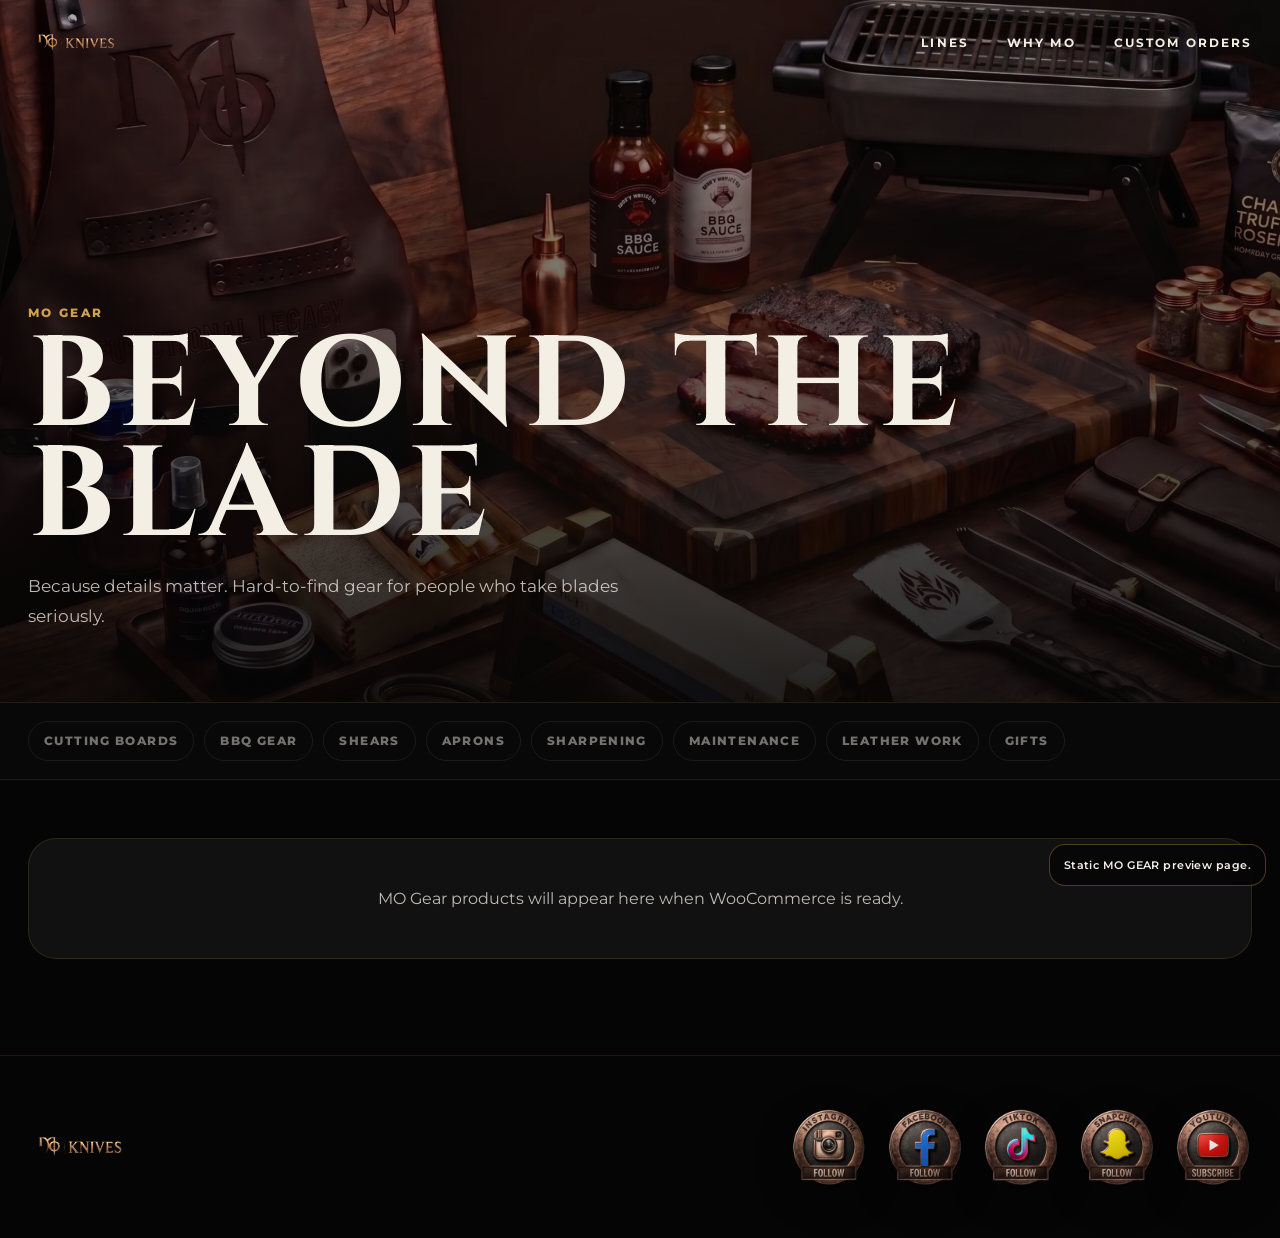
==== mo-gear.html @ 75cb7275 "Update store preview media and pages" ====
<!doctype html>
<html lang="en" class="mo-static-preview">
<head>
	<meta charset="utf-8">
	<meta name="viewport" content="width=device-width, initial-scale=1">
	<title>MO GEAR Static Preview</title>
	<meta name="robots" content="noindex,nofollow">
	<link rel="preconnect" href="https://fonts.googleapis.com">
	<link rel="preconnect" href="https://fonts.gstatic.com" crossorigin>
	<link href="https://fonts.googleapis.com/css2?family=Cinzel:wght@500;600;700&family=Montserrat:wght@400;500;600;700&display=swap" rel="stylesheet">
	<link rel="stylesheet" href="assets/css/mo-store.css">
	<style>body{margin:0}.mo-static-preview-note{position:fixed;right:14px;bottom:14px;z-index:1400;max-width:300px;padding:12px 14px;border:1px solid rgba(207,160,77,.35);border-radius:16px;background:rgba(5,5,5,.82);color:#f4efe5;font:600 11px/1.5 Montserrat,Arial,sans-serif;letter-spacing:.04em;backdrop-filter:blur(14px)}@media (max-width:767px){.mo-static-preview-note{left:14px;max-width:none}}</style>
</head>
<body class="mo-store-site mo-store-gear">
	<header class="mo-navbar" data-mo-navbar><div class="mo-navbar__inner"><a class="mo-navbar__logo" href="preview.html#top" aria-label="MO Store homepage"><img src="assets/img/logo-mo.svg" alt="MO Store" width="96" height="40"></a><nav class="mo-navbar__nav" aria-label="MO Store primary navigation"><a class="mo-navbar__link" href="preview.html#explore-lines">Lines</a><a class="mo-navbar__link" href="why-mo.html">Why MO</a><a class="mo-navbar__link" href="https://moknives.art/" target="_blank" rel="noopener">Custom Orders</a></nav><button class="mo-navbar__toggle" type="button" aria-label="Open MO Store menu" aria-expanded="false" aria-controls="mo-mobile-menu" data-mo-menu-toggle><span class="mo-navbar__toggle-line"></span><span class="mo-navbar__toggle-line"></span></button></div><div class="mo-mobile-menu" id="mo-mobile-menu" data-mo-mobile-menu hidden><div class="mo-mobile-menu__panel"><a class="mo-mobile-menu__link" href="preview.html#explore-lines"><span>01</span>Lines</a><a class="mo-mobile-menu__link" href="why-mo.html"><span>02</span>Why MO</a><a class="mo-mobile-menu__link" href="https://moknives.art/" target="_blank" rel="noopener"><span>03</span>Custom Orders</a></div></div></header>
	<main id="top" class="mo-store-main mo-store-main--gear">
		<section class="mo-gear-hero" aria-labelledby="mo-gear-title">
			<picture class="mo-gear-hero__media"><source media="(max-width: 767px)" srcset="assets/img/mo-gear-card-mobile.webp"><img src="assets/img/mo-gear-card.webp" alt="MO Gear" loading="eager" decoding="async"></picture>
			<div class="mo-gear-hero__overlay" aria-hidden="true"></div>
			<div class="mo-gear-hero__content"><p class="mo-gear-hero__kicker">MO GEAR</p><h1 id="mo-gear-title">BEYOND THE BLADE</h1><p>Because details matter. Hard-to-find gear for people who take blades seriously.</p></div>
		</section>
		<section class="mo-gear-categories" aria-label="MO Gear categories"><div class="mo-gear-categories__track"><span class="mo-gear-category mo-gear-category--inactive">Cutting Boards</span><span class="mo-gear-category mo-gear-category--inactive">BBQ Gear</span><span class="mo-gear-category mo-gear-category--inactive">Shears</span><span class="mo-gear-category mo-gear-category--inactive">Aprons</span><span class="mo-gear-category mo-gear-category--inactive">Sharpening</span><span class="mo-gear-category mo-gear-category--inactive">Maintenance</span><span class="mo-gear-category mo-gear-category--inactive">Leather Work</span><span class="mo-gear-category mo-gear-category--inactive">Gifts</span></div></section>
		<section class="mo-gear-shop" aria-label="MO Gear product grid"><div class="mo-gear-shop__inner"><div class="mo-gear-empty"><p>MO Gear products will appear here when WooCommerce is ready.</p></div></div></section>
	</main>
	<footer class="mo-footer"><div class="mo-footer__inner"><a class="mo-footer__logo" href="preview.html#top"><img src="assets/img/logo-mo.svg" alt="MO Store" width="104" height="44"></a><div class="mo-footer__socials" aria-label="MO Store social links"><a class="mo-footer__social" href="#top" aria-label="Instagram"><img src="assets/img/social-instagram.png" alt="" width="78" height="78" loading="lazy" decoding="async"></a><a class="mo-footer__social" href="#top" aria-label="Facebook"><img src="assets/img/social-facebook.png" alt="" width="78" height="78" loading="lazy" decoding="async"></a><a class="mo-footer__social" href="#top" aria-label="TikTok"><img src="assets/img/social-tiktok.png" alt="" width="78" height="78" loading="lazy" decoding="async"></a><a class="mo-footer__social" href="#top" aria-label="Snapchat"><img src="assets/img/social-snapchat.png" alt="" width="78" height="78" loading="lazy" decoding="async"></a><a class="mo-footer__social" href="#top" aria-label="YouTube"><img src="assets/img/social-youtube.png" alt="" width="78" height="78" loading="lazy" decoding="async"></a></div></div></footer>
	<div class="mo-static-preview-note">Static MO GEAR preview page.</div>
	<script src="assets/js/mo-store.js"></script>
</body>
</html>
---- assets/css/mo-store.css ----
:root {
	--mo-black: #050505;
	--mo-black-soft: #090909;
	--mo-graphite: #111111;
	--mo-charcoal: #171717;
	--mo-charcoal-light: #222222;
	--mo-bronze: #cfa04d;
	--mo-bronze-soft: rgba(207, 160, 77, 0.18);
	--mo-bronze-faint: rgba(207, 160, 77, 0.08);
	--mo-text: #f4efe5;
	--mo-text-soft: rgba(244, 239, 229, 0.76);
	--mo-text-muted: rgba(244, 239, 229, 0.56);
	--mo-border: rgba(244, 239, 229, 0.11);
	--mo-border-strong: rgba(207, 160, 77, 0.42);
	--mo-shadow: 0 28px 90px rgba(0, 0, 0, 0.55);
	--mo-heading-font: "Cinzel", Georgia, serif;
	--mo-body-font: "Montserrat", Arial, sans-serif;
	--mo-container: min(100% - 32px, 1240px);
	--mo-radius-sm: 10px;
	--mo-radius-md: 18px;
	--mo-radius-lg: 28px;
	--mo-header-height: 76px;
}

html {
	scroll-behavior: smooth;
	background: var(--mo-black);
}

body.mo-store-site {
	background:
		radial-gradient(circle at 50% 0%, rgba(207, 160, 77, 0.1), transparent 32rem),
		linear-gradient(180deg, #050505 0%, #080808 45%, #050505 100%);
	color: var(--mo-text);
	font-family: var(--mo-body-font);
	overflow-x: hidden;
}

body.mo-store-site,
body.mo-store-site p,
body.mo-store-site a,
body.mo-store-site button,
body.mo-store-site input,
body.mo-store-site textarea,
body.mo-store-site select {
	font-family: var(--mo-body-font);
}

body.mo-store-site h1,
body.mo-store-site h2,
body.mo-store-site h3,
body.mo-store-site h4,
body.mo-store-site h5,
body.mo-store-site h6 {
	color: var(--mo-text);
	font-family: var(--mo-heading-font);
	letter-spacing: 0.04em;
}

body.mo-store-site a {
	color: inherit;
	text-decoration: none;
}

body.mo-store-site img,
body.mo-store-site video {
	display: block;
	max-width: 100%;
}

.mo-store-main {
	position: relative;
	background: var(--mo-black);
	color: var(--mo-text);
	overflow: hidden;
}

.mo-store-main section {
	position: relative;
}

.mo-section-heading {
	width: var(--mo-container);
	margin: 0 auto 34px;
	text-align: center;
}

.mo-section-heading h2 {
	margin: 0;
	font-size: clamp(2rem, 8vw, 4.75rem);
	line-height: 0.95;
	text-transform: uppercase;
}

.mo-section-heading p {
	max-width: 660px;
	margin: 16px auto 0;
	color: var(--mo-text-soft);
	font-size: clamp(0.95rem, 2.5vw, 1.08rem);
	line-height: 1.8;
}

.mo-button,
.woocommerce a.button,
.woocommerce button.button,
.woocommerce input.button,
.woocommerce #respond input#submit {
	position: relative;
	display: inline-flex;
	align-items: center;
	justify-content: center;
	min-height: 48px;
	padding: 0 24px;
	border: 1px solid var(--mo-border-strong);
	border-radius: 999px;
	background: transparent;
	color: var(--mo-text);
	font-size: 0.72rem;
	font-weight: 700;
	letter-spacing: 0.16em;
	line-height: 1;
	text-transform: uppercase;
	cursor: pointer;
	transition:
		transform 220ms ease,
		border-color 220ms ease,
		background 220ms ease,
		color 220ms ease,
		box-shadow 220ms ease,
		opacity 220ms ease;
}

.mo-button--primary,
.woocommerce a.button,
.woocommerce button.button,
.woocommerce input.button,
.woocommerce #respond input#submit {
	background: linear-gradient(135deg, rgba(207, 160, 77, 0.94), rgba(128, 86, 35, 0.94));
	border-color: rgba(207, 160, 77, 0.78);
	color: #090909;
	box-shadow: 0 14px 44px rgba(207, 160, 77, 0.18);
}

.mo-button--ghost {
	background: rgba(255, 255, 255, 0.02);
	color: var(--mo-text);
}

.mo-button:hover,
.woocommerce a.button:hover,
.woocommerce button.button:hover,
.woocommerce input.button:hover,
.woocommerce #respond input#submit:hover {
	transform: translateY(-2px);
	border-color: var(--mo-bronze);
	box-shadow: 0 18px 58px rgba(207, 160, 77, 0.2);
}

.mo-button:disabled {
	opacity: 0.42;
	cursor: not-allowed;
	transform: none;
	box-shadow: none;
}

.mo-icon {
	display: inline-flex;
	align-items: center;
	justify-content: center;
	width: 1.25em;
	height: 1.25em;
	color: currentColor;
}

.mo-icon svg {
	width: 100%;
	height: 100%;
	fill: none;
	stroke: currentColor;
	stroke-width: 2;
	stroke-linecap: round;
	stroke-linejoin: round;
}

/* Navbar */
.mo-navbar {
	position: fixed;
	top: 0;
	left: 0;
	z-index: 999;
	width: 100%;
	color: var(--mo-text);
	transition:
		background 260ms ease,
		backdrop-filter 260ms ease,
		border-color 260ms ease,
		box-shadow 260ms ease;
}

body.admin-bar .mo-navbar {
	top: 32px;
}

.mo-navbar.is-scrolled,
.mo-navbar.is-open {
	background: rgba(5, 5, 5, 0.72);
	border-bottom: 1px solid rgba(207, 160, 77, 0.14);
	backdrop-filter: blur(18px);
	box-shadow: 0 18px 50px rgba(0, 0, 0, 0.34);
}

.mo-navbar__inner {
	display: flex;
	align-items: center;
	justify-content: space-between;
	width: var(--mo-container);
	min-height: var(--mo-header-height);
	margin: 0 auto;
}

.mo-navbar__logo {
	display: inline-flex;
	align-items: center;
	width: 86px;
}

.mo-navbar__logo img,
.mo-footer__logo img {
	width: 100%;
	height: auto;
	filter: brightness(1.2);
}

.mo-navbar__nav {
	display: none;
	align-items: center;
	gap: clamp(22px, 3vw, 42px);
}

.mo-navbar__link {
	position: relative;
	color: rgba(244, 239, 229, 0.84);
	font-size: 0.72rem;
	font-weight: 700;
	letter-spacing: 0.18em;
	text-transform: uppercase;
	transition: color 180ms ease;
}

.mo-navbar__link::after {
	content: "";
	position: absolute;
	left: 0;
	bottom: -9px;
	width: 100%;
	height: 1px;
	background: var(--mo-bronze);
	transform: scaleX(0);
	transform-origin: right;
	transition: transform 220ms ease;
}

.mo-navbar__link:hover {
	color: var(--mo-text);
}

.mo-navbar__link:hover::after {
	transform: scaleX(1);
	transform-origin: left;
}

.mo-navbar__toggle {
	display: inline-flex;
	flex-direction: column;
	align-items: center;
	justify-content: center;
	gap: 7px;
	width: 44px;
	height: 44px;
	border: 1px solid rgba(244, 239, 229, 0.16);
	border-radius: 999px;
	background: rgba(255, 255, 255, 0.02);
	color: var(--mo-text);
	cursor: pointer;
}

.mo-navbar__toggle-line {
	display: block;
	width: 18px;
	height: 1px;
	background: currentColor;
	transition: transform 220ms ease;
}

.mo-navbar.is-open .mo-navbar__toggle-line:first-child {
	transform: translateY(4px) rotate(45deg);
}

.mo-navbar.is-open .mo-navbar__toggle-line:last-child {
	transform: translateY(-4px) rotate(-45deg);
}

.mo-mobile-menu {
	position: fixed;
	inset: var(--mo-header-height) 0 auto;
	padding: 0 16px 18px;
}

.mo-mobile-menu[hidden] {
	display: none;
}

.mo-mobile-menu__panel {
	display: grid;
	gap: 2px;
	padding: 12px;
	border: 1px solid rgba(207, 160, 77, 0.18);
	border-radius: 22px;
	background: rgba(8, 8, 8, 0.92);
	backdrop-filter: blur(18px);
	box-shadow: var(--mo-shadow);
}

.mo-mobile-menu__link {
	display: flex;
	align-items: center;
	gap: 16px;
	padding: 18px 16px;
	border-radius: 16px;
	color: var(--mo-text);
	font-family: var(--mo-heading-font);
	font-size: 1.05rem;
	letter-spacing: 0.06em;
	text-transform: uppercase;
}

.mo-mobile-menu__link span {
	color: var(--mo-bronze);
	font-family: var(--mo-body-font);
	font-size: 0.72rem;
	font-weight: 700;
	letter-spacing: 0.18em;
}

/* Hero */
.mo-hero {
	min-height: 100svh;
	display: grid;
	place-items: center;
	isolation: isolate;
	overflow: hidden;
	background: #050505;
}

.mo-hero__slideshow,
.mo-hero__slide,
.mo-hero__overlay {
	position: absolute;
	inset: 0;
}

.mo-hero__slide {
	opacity: 0;
	transform: scale(1.04);
	transition: opacity 1800ms ease;
	overflow: hidden;
}

.mo-hero__slide.is-active {
	opacity: 1;
}

.mo-hero__slide img {
	width: 100%;
	height: 100%;
	object-fit: cover;
	transform: scale(1.08);
	animation: moHeroDrift 16s ease-in-out infinite alternate;
}

.mo-hero__slide:nth-child(even) img {
	transform-origin: 70% 50%;
	animation-name: moHeroDriftAlt;
}

.mo-hero__overlay {
	z-index: 1;
	background:
		linear-gradient(90deg, rgba(5, 5, 5, 0.9) 0%, rgba(5, 5, 5, 0.72) 34%, rgba(5, 5, 5, 0.24) 68%, rgba(5, 5, 5, 0.04) 100%),
		linear-gradient(180deg, rgba(5, 5, 5, 0.18), rgba(5, 5, 5, 0.52));
}

.mo-hero__announcement {
	position: absolute;
	top: var(--mo-header-height);
	left: 0;
	right: 0;
	z-index: 2;
	display: flex;
	justify-content: center;
	padding: 11px 16px;
	border-top: 1px solid rgba(207, 160, 77, 0.2);
	border-bottom: 1px solid rgba(207, 160, 77, 0.22);
	background: rgba(5, 5, 5, 0.68);
	color: var(--mo-bronze);
	font-size: clamp(0.64rem, 1.8vw, 0.74rem);
	font-weight: 900;
	letter-spacing: 0.16em;
	line-height: 1.35;
	text-align: center;
	text-transform: uppercase;
	backdrop-filter: blur(14px);
}

body.admin-bar .mo-hero__announcement {
	top: calc(var(--mo-header-height) + 32px);
}

.mo-hero__content {
	position: relative;
	z-index: 2;
	width: var(--mo-container);
	padding: calc(var(--mo-header-height) + 96px) 0 56px;
	text-align: left;
}

.mo-hero__kicker,
.mo-line-card__eyebrow,
.mo-line-hero__eyebrow,
.mo-line-media__kicker,
.mo-line-story__kicker,
.mo-interest__kicker,
.mo-gear-hero__kicker,
.mo-single-product__kicker,
.mo-single-product__details-kicker,
.mo-gear-card-kicker {
	margin: 0;
	color: var(--mo-bronze);
	font-size: 0.72rem;
	font-weight: 800;
	letter-spacing: 0.2em;
	text-transform: uppercase;
}

.mo-hero__title {
	max-width: 680px;
	margin: 18px 0 0;
	font-size: clamp(2.35rem, 8.5vw, 5.7rem);
	line-height: 0.94;
	text-transform: uppercase;
}

.mo-hero__title span {
	display: block;
}

.mo-hero__title-accent {
	color: var(--mo-bronze);
}

.mo-hero__title-muted {
	color: rgba(244, 239, 229, 0.72);
}

.mo-hero__subheadline {
	max-width: 640px;
	margin: 22px 0 0;
	color: var(--mo-text);
	font-size: clamp(1.04rem, 2.8vw, 1.28rem);
	font-weight: 700;
	line-height: 1.65;
}

.mo-hero__lead {
	max-width: 590px;
	margin: 18px 0 0;
	color: var(--mo-text-soft);
	font-size: clamp(0.96rem, 2.4vw, 1.08rem);
	line-height: 1.8;
}

.mo-hero__button {
	margin-top: 30px;
}

/* Standard bar */
.mo-standard-bar {
	width: 100%;
	border-block: 1px solid rgba(207, 160, 77, 0.16);
	background:
		linear-gradient(90deg, rgba(207, 160, 77, 0.06), transparent 16%, transparent 84%, rgba(207, 160, 77, 0.06)),
		#070707;
	overflow: hidden;
}

.mo-standard-bar__track {
	display: flex;
	width: max-content;
	animation: moMarquee 42s linear infinite;
}

.mo-standard-bar__item {
	display: inline-flex;
	align-items: center;
	gap: 16px;
	min-width: max-content;
	padding: 22px 42px;
	color: var(--mo-text);
	font-size: 0.78rem;
	font-weight: 800;
	letter-spacing: 0.18em;
	text-transform: uppercase;
}

.mo-standard-bar__image {
	width: 104px;
	height: 72px;
	border: 1px solid rgba(207, 160, 77, 0.28);
	border-radius: 12px;
	object-fit: cover;
	box-shadow: 0 14px 34px rgba(0, 0, 0, 0.34);
}

.mo-standard-bar__icon {
	color: var(--mo-bronze);
}

/* Explore lines */
.mo-lines {
	--mo-line-card-width: min(76vw, 380px);

	padding: 92px 0;
	background:
		radial-gradient(circle at 12% 10%, rgba(207, 160, 77, 0.08), transparent 28rem),
		linear-gradient(180deg, #050505, #090909 50%, #050505);
}

.mo-lines__slider {
	position: relative;
	width: min(100%, 1040px);
	margin: 0 auto;
	overflow: hidden;
}

.mo-lines__track {
	box-sizing: border-box;
	display: flex;
	gap: 18px;
	width: 100%;
	padding: 0 calc((100% - var(--mo-line-card-width)) / 2);
	overflow-x: auto;
	scroll-snap-type: x mandatory;
	scroll-padding-inline: calc((100% - var(--mo-line-card-width)) / 2);
	scrollbar-width: none;
	cursor: grab;
}

.mo-lines__track::-webkit-scrollbar {
	display: none;
}

.mo-lines__track.is-dragging {
	cursor: grabbing;
}

.mo-line-card {
	position: relative;
	flex: 0 0 var(--mo-line-card-width);
	min-height: 560px;
	border: 1px solid var(--mo-border);
	border-radius: var(--mo-radius-lg);
	background: var(--mo-charcoal);
	overflow: hidden;
	scroll-snap-align: center;
	scroll-snap-stop: always;
	box-shadow: var(--mo-shadow);
	isolation: isolate;
	color: var(--mo-text);
	text-decoration: none;
}

.mo-line-card:focus-visible {
	outline: 2px solid var(--mo-bronze);
	outline-offset: 6px;
}

.mo-line-card__image,
.mo-line-card__overlay {
	position: absolute;
	inset: 0;
}

.mo-line-card__image {
	width: 100%;
	height: 100%;
	object-fit: cover;
	transition: transform 700ms ease, opacity 300ms ease;
}

.mo-line-card__image img {
	width: 100%;
	height: 100%;
	object-fit: cover;
}

.mo-line-card__image--gear {
	background:
		radial-gradient(circle at 50% 42%, rgba(207, 160, 77, 0.24), transparent 17rem),
		linear-gradient(135deg, #060606 0%, #1d1a15 48%, #080808 100%);
}

.mo-line-card__overlay {
	z-index: 1;
	background:
		linear-gradient(180deg, rgba(5, 5, 5, 0.05), rgba(5, 5, 5, 0.92)),
		radial-gradient(circle at 50% 70%, rgba(207, 160, 77, 0.08), transparent 28rem);
}

.mo-line-card__content {
	position: absolute;
	z-index: 2;
	left: 0;
	right: 0;
	bottom: 0;
	padding: 28px;
}

.mo-line-card h3 {
	margin: 10px 0 0;
	font-size: clamp(2rem, 10vw, 3.75rem);
	line-height: 0.9;
	text-transform: uppercase;
}

.mo-line-card__description {
	margin: 16px 0 0;
	color: var(--mo-text-soft);
	font-size: 0.95rem;
	line-height: 1.7;
}

.mo-line-card__status {
	margin: 18px 0 0;
	color: var(--mo-text);
	font-size: 0.7rem;
	font-weight: 800;
	letter-spacing: 0.16em;
	text-transform: uppercase;
}

.mo-line-card__link {
	display: inline-flex;
	margin-top: 22px;
	color: var(--mo-bronze);
	font-size: 0.72rem;
	font-weight: 800;
	letter-spacing: 0.16em;
	text-transform: uppercase;
}

.mo-line-card:hover .mo-line-card__image {
	transform: scale(1.06);
}

.mo-lines__desktop-controls {
	display: none;
}

.mo-lines__arrow {
	width: 48px;
	height: 48px;
	border: 1px solid rgba(207, 160, 77, 0.34);
	border-radius: 999px;
	background: rgba(7, 7, 7, 0.72);
	color: var(--mo-text);
	backdrop-filter: blur(14px);
	cursor: pointer;
	transition: border-color 220ms ease, color 220ms ease, transform 220ms ease;
}

.mo-lines__arrow:hover {
	color: var(--mo-bronze);
	border-color: var(--mo-bronze);
	transform: translateY(-2px);
}

.mo-slider-progress {
	width: min(100% - 48px, 720px);
	height: 1px;
	margin: 28px auto 0;
	background: rgba(244, 239, 229, 0.12);
	overflow: hidden;
}

.mo-slider-progress span {
	display: block;
	width: 33.333%;
	height: 100%;
	background: var(--mo-bronze);
	transform-origin: left center;
	transition: transform 180ms linear, width 180ms linear;
}

/* Why MO */
.mo-why {
	padding: 88px 0 96px;
	background:
		radial-gradient(circle at 82% 18%, rgba(207, 160, 77, 0.09), transparent 26rem),
		linear-gradient(180deg, #050505, #090909 52%, #050505);
}

.mo-why__inner {
	display: grid;
	gap: 34px;
	width: var(--mo-container);
	margin: 0 auto;
}

.mo-why__intro {
	max-width: 920px;
}

.mo-why__kicker {
	margin: 0;
	color: var(--mo-bronze);
	font-size: 0.72rem;
	font-weight: 800;
	letter-spacing: 0.2em;
	text-transform: uppercase;
}

.mo-why h2 {
	max-width: 760px;
	margin: 16px 0 0;
	font-size: clamp(2.2rem, 10vw, 5.4rem);
	line-height: 0.95;
	text-transform: uppercase;
}

.mo-why h2 span {
	display: block;
}

.mo-why__title-accent {
	color: var(--mo-bronze);
}

.mo-why__intro > p {
	max-width: 720px;
	margin: 18px 0 0;
	color: var(--mo-text-soft);
	font-size: clamp(0.98rem, 2.6vw, 1.12rem);
	line-height: 1.85;
}

.mo-why-trust {
	display: grid;
	grid-template-columns: 104px minmax(0, 1fr);
	align-items: center;
	gap: 18px;
	max-width: 760px;
	margin-top: 28px;
	padding: 18px 20px;
	border: 1px solid rgba(207, 160, 77, 0.34);
	border-radius: 18px;
	background:
		linear-gradient(135deg, rgba(207, 160, 77, 0.12), rgba(255, 255, 255, 0.02)),
		rgba(255, 255, 255, 0.025);
	box-shadow: inset 0 0 0 1px rgba(207, 160, 77, 0.08);
	text-decoration: none;
	transition:
		border-color 180ms ease,
		background 180ms ease,
		transform 180ms ease;
}

a.mo-why-trust:hover,
a.mo-why-trust:focus-visible {
	border-color: rgba(207, 160, 77, 0.72);
	background:
		linear-gradient(135deg, rgba(207, 160, 77, 0.2), rgba(255, 255, 255, 0.04)),
		rgba(255, 255, 255, 0.035);
	transform: translateY(-2px);
}

a.mo-why-trust:focus-visible {
	outline: 2px solid var(--mo-bronze);
	outline-offset: 4px;
}

.mo-why-trust__badge {
	display: block;
	width: 100%;
	max-width: 104px;
	aspect-ratio: 1;
	object-fit: contain;
	filter: drop-shadow(0 18px 26px rgba(0, 0, 0, 0.42));
}

.mo-why-trust__copy {
	min-width: 0;
}

.mo-why-trust__copy span {
	display: inline-flex;
	color: var(--mo-bronze);
	font-size: 0.7rem;
	font-weight: 900;
	letter-spacing: 0.2em;
	text-transform: uppercase;
}

.mo-why-trust__copy p {
	margin: 10px 0 0;
	color: var(--mo-text);
	font-size: clamp(1rem, 2.5vw, 1.18rem);
	font-weight: 700;
	line-height: 1.65;
}

.mo-why-trust__copy small {
	display: block;
	margin-top: 10px;
	color: var(--mo-text-muted);
	font-size: 0.72rem;
	font-weight: 800;
	letter-spacing: 0.14em;
	text-transform: uppercase;
}

.mo-why-video {
	position: relative;
	max-width: 920px;
	margin-top: 28px;
	border: 1px solid rgba(207, 160, 77, 0.22);
	border-radius: var(--mo-radius-lg);
	background: #050505;
	overflow: hidden;
	box-shadow: var(--mo-shadow);
	aspect-ratio: 16 / 9;
}

.mo-why-video::after {
	content: "";
	position: absolute;
	inset: 0;
	pointer-events: none;
	background:
		linear-gradient(180deg, rgba(5, 5, 5, 0.04), rgba(5, 5, 5, 0.18)),
		radial-gradient(circle at 50% 50%, transparent 50%, rgba(5, 5, 5, 0.34));
}

.mo-why-video video {
	width: 100%;
	height: 100%;
	object-fit: cover;
}

.mo-why__proof {
	display: grid;
	gap: 14px;
}

.mo-why-card {
	padding: 22px;
	border: 1px solid rgba(244, 239, 229, 0.1);
	border-radius: 18px;
	background: rgba(255, 255, 255, 0.025);
}

.mo-why-card__number {
	display: inline-flex;
	color: var(--mo-bronze);
	font-size: 0.7rem;
	font-weight: 800;
	letter-spacing: 0.18em;
}

.mo-why-card h3 {
	margin: 12px 0 0;
	font-size: 1.05rem;
	line-height: 1.25;
	text-transform: uppercase;
}

.mo-why-card p {
	margin: 12px 0 0;
	color: var(--mo-text-soft);
	font-size: 0.94rem;
	line-height: 1.75;
}

/* Why MO page */
.mo-why-page {
	padding: calc(var(--mo-header-height) + 64px) 0 110px;
	background:
		radial-gradient(circle at 78% 16%, rgba(207, 160, 77, 0.1), transparent 28rem),
		linear-gradient(180deg, #050505, #090909 48%, #050505);
}

.mo-why-page__inner {
	display: grid;
	gap: 26px;
	width: var(--mo-container);
	margin: 0 auto;
}

.mo-why-page__header {
	max-width: 920px;
}

.mo-why-page h1 {
	max-width: 760px;
	margin: 16px 0 0;
	font-size: clamp(2.35rem, 10vw, 5.8rem);
	line-height: 0.95;
	text-transform: uppercase;
}

.mo-why-page h1 span {
	display: block;
}

.mo-why-page__video {
	margin-top: 0;
}

.mo-why-page__proof {
	margin-top: 0;
}

/* Shape next batch */
.mo-batch {
	padding: 88px 0 98px;
	background:
		linear-gradient(180deg, rgba(207, 160, 77, 0.04), transparent 28%),
		#050505;
}

.mo-batch__inner {
	width: var(--mo-container);
	margin: 0 auto;
}

.mo-batch__form {
	max-width: 980px;
	margin: 0 auto;
	padding: 22px;
	border: 1px solid rgba(207, 160, 77, 0.18);
	border-radius: var(--mo-radius-lg);
	background:
		linear-gradient(135deg, rgba(255, 255, 255, 0.035), rgba(255, 255, 255, 0.01)),
		var(--mo-graphite);
	box-shadow: var(--mo-shadow);
}

.mo-batch__intro {
	text-align: center;
}

.mo-batch__question {
	margin: 0;
	color: var(--mo-text);
	font-size: 1.05rem;
	font-weight: 700;
	line-height: 1.6;
}

.mo-batch__choose {
	margin: 10px 0 0;
	color: var(--mo-text-muted);
	font-size: 0.76rem;
	font-weight: 800;
	letter-spacing: 0.16em;
	text-transform: uppercase;
}

.mo-batch__options {
	display: grid;
	gap: 12px;
	margin-top: 24px;
}

.mo-batch-option {
	position: relative;
	display: grid;
	grid-template-columns: 44px 1fr 26px;
	align-items: center;
	gap: 14px;
	width: 100%;
	padding: 16px;
	border: 1px solid rgba(244, 239, 229, 0.1);
	border-radius: 18px;
	background: rgba(255, 255, 255, 0.025);
	color: var(--mo-text);
	text-align: left;
	cursor: pointer;
	transition:
		border-color 220ms ease,
		background 220ms ease,
		box-shadow 220ms ease,
		transform 220ms ease;
}

.mo-batch-option:hover,
.mo-batch-option.is-selected {
	border-color: var(--mo-bronze);
	background: rgba(207, 160, 77, 0.06);
	box-shadow: inset 0 0 0 1px rgba(207, 160, 77, 0.12);
}

.mo-batch-option.is-selected {
	transform: translateY(-1px);
}

.mo-batch-option__icon {
	display: inline-flex;
	align-items: center;
	justify-content: center;
	width: 44px;
	height: 44px;
	border: 1px solid rgba(207, 160, 77, 0.22);
	border-radius: 999px;
	color: var(--mo-bronze);
	background: rgba(207, 160, 77, 0.05);
}

.mo-batch-option__label {
	font-weight: 700;
	line-height: 1.35;
}

.mo-batch-option__check {
	color: var(--mo-bronze);
	opacity: 0;
	transform: scale(0.7);
	transition: opacity 180ms ease, transform 180ms ease;
}

.mo-batch-option.is-selected .mo-batch-option__check {
	opacity: 1;
	transform: scale(1);
}

.mo-batch__note {
	margin: 22px 0 0;
	color: var(--mo-text-muted);
	font-size: 0.92rem;
	line-height: 1.7;
	text-align: center;
}

.mo-batch__submit {
	display: flex;
	width: max-content;
	margin: 24px auto 0;
}

.mo-form-message {
	margin-top: 18px;
	color: var(--mo-text-soft);
	font-weight: 600;
	line-height: 1.6;
	text-align: center;
}

.mo-form-message.is-success {
	color: var(--mo-text);
}

.mo-form-message.is-error {
	color: #f0b4a6;
}

.mo-honeypot {
	position: absolute !important;
	width: 1px;
	height: 1px;
	overflow: hidden;
	clip: rect(0 0 0 0);
	clip-path: inset(50%);
	white-space: nowrap;
}

/* Footer */
.mo-footer {
	border-top: 1px solid rgba(207, 160, 77, 0.12);
	background: #050505;
}

.mo-footer__inner {
	display: flex;
	flex-direction: column;
	align-items: center;
	gap: 28px;
	width: var(--mo-container);
	margin: 0 auto;
	padding: 44px 0;
}

.mo-footer__logo {
	display: inline-flex;
	width: 104px;
}

.mo-footer__socials {
	display: flex;
	flex-wrap: wrap;
	align-items: center;
	justify-content: center;
	gap: clamp(10px, 2vw, 18px);
}

.mo-footer__social {
	display: inline-flex;
	align-items: center;
	justify-content: center;
	width: clamp(56px, 8vw, 78px);
	height: clamp(56px, 8vw, 78px);
	color: inherit;
	background: transparent;
	transition: filter 200ms ease, transform 200ms ease;
}

.mo-footer__social img {
	display: block;
	width: 100%;
	height: 100%;
	object-fit: contain;
	filter: drop-shadow(0 12px 18px rgba(0, 0, 0, 0.36));
}

.mo-footer__social:hover {
	filter: brightness(1.08);
	transform: translateY(-3px) scale(1.03);
}

.mo-footer__social:focus-visible {
	outline: 2px solid var(--mo-bronze);
	outline-offset: 4px;
}

/* Line pages */
.mo-line-hero {
	min-height: 100svh;
	display: grid;
	align-items: end;
	isolation: isolate;
	overflow: hidden;
	background: #050505;
}

.mo-line-hero__media,
.mo-line-hero__overlay {
	position: absolute;
	inset: 0;
}

.mo-line-hero__media img {
	width: 100%;
	height: 100%;
	object-fit: cover;
	transform: scale(1.04);
	animation: moHeroDrift 18s ease-in-out infinite alternate;
}

.mo-line-hero__overlay {
	z-index: 1;
	background:
		linear-gradient(180deg, rgba(5, 5, 5, 0.28), rgba(5, 5, 5, 0.9)),
		radial-gradient(circle at 50% 68%, rgba(207, 160, 77, 0.09), transparent 30rem);
}

.mo-line-hero__content {
	position: relative;
	z-index: 2;
	width: var(--mo-container);
	margin: 0 auto;
	padding: calc(var(--mo-header-height) + 90px) 0 72px;
}

.mo-line-hero__badge {
	display: inline-flex;
	margin: 0;
	padding: 10px 14px;
	border: 1px solid rgba(207, 160, 77, 0.4);
	border-radius: 999px;
	background: rgba(7, 7, 7, 0.5);
	color: var(--mo-bronze);
	font-size: 0.68rem;
	font-weight: 800;
	letter-spacing: 0.16em;
	text-transform: uppercase;
	backdrop-filter: blur(12px);
}

.mo-line-hero h1 {
	max-width: 950px;
	margin: 18px 0 0;
	font-size: clamp(3.25rem, 19vw, 10rem);
	line-height: 0.82;
	text-transform: uppercase;
}

.mo-line-hero__eyebrow {
	margin-top: 18px;
}

.mo-line-hero__description {
	max-width: 580px;
	margin: 18px 0 0;
	color: var(--mo-text-soft);
	font-size: clamp(1rem, 2.5vw, 1.18rem);
	line-height: 1.8;
}

.mo-line-media {
	padding: 82px 0 48px;
	background:
		radial-gradient(circle at 90% 0%, rgba(207, 160, 77, 0.08), transparent 28rem),
		#070707;
	overflow: hidden;
}

.mo-line-media__heading {
	width: var(--mo-container);
	margin: 0 auto 28px;
}

.mo-line-media__heading h2 {
	margin: 10px 0 0;
	font-size: clamp(2rem, 8vw, 4.6rem);
	line-height: 0.95;
	text-transform: uppercase;
}

.mo-line-media__slider {
	width: 100%;
	overflow: hidden;
}

.mo-line-media__track {
	display: flex;
	gap: 14px;
	padding: 0 max(16px, calc((100vw - 1240px) / 2));
	overflow-x: auto;
	scroll-snap-type: x mandatory;
	scrollbar-width: none;
	cursor: grab;
}

.mo-line-media__track::-webkit-scrollbar {
	display: none;
}

.mo-media-card {
	position: relative;
	flex: 0 0 min(78vw, 430px);
	height: 520px;
	border: 1px solid rgba(244, 239, 229, 0.1);
	border-radius: var(--mo-radius-lg);
	background: var(--mo-charcoal);
	overflow: hidden;
	scroll-snap-align: center;
	cursor: pointer;
	box-shadow: var(--mo-shadow);
}

.mo-media-card__visual,
.mo-media-card__overlay {
	position: absolute;
	inset: 0;
}

.mo-media-card__visual img,
.mo-media-card__visual video {
	width: 100%;
	height: 100%;
	object-fit: cover;
	transition: transform 650ms ease;
}

.mo-media-card__overlay {
	z-index: 1;
	background: linear-gradient(180deg, rgba(5, 5, 5, 0.02), rgba(5, 5, 5, 0.82));
}

.mo-media-card__content {
	position: absolute;
	z-index: 2;
	left: 0;
	right: 0;
	bottom: 0;
	display: grid;
	gap: 8px;
	padding: 24px;
	text-align: left;
}

.mo-media-card__chapter {
	color: var(--mo-bronze);
	font-size: 0.68rem;
	font-weight: 800;
	letter-spacing: 0.18em;
	text-transform: uppercase;
}

.mo-media-card__name {
	color: var(--mo-text);
	font-family: var(--mo-heading-font);
	font-size: 1.45rem;
	letter-spacing: 0.05em;
	text-transform: uppercase;
}

.mo-media-card:hover .mo-media-card__visual img,
.mo-media-card:hover .mo-media-card__visual video {
	transform: scale(1.05);
}

.mo-media-viewer {
	position: fixed;
	inset: 0;
	z-index: 1200;
	display: grid;
	grid-template-rows: 1fr auto;
	place-items: center;
	padding: 72px 18px 28px;
	background: rgba(0, 0, 0, 0.96);
	color: var(--mo-text);
	opacity: 0;
	pointer-events: none;
	transition: opacity 220ms ease;
}

.mo-media-viewer.is-open {
	opacity: 1;
	pointer-events: auto;
}

.mo-media-viewer__stage {
	display: grid;
	place-items: center;
	width: min(100%, 1180px);
	height: min(72svh, 760px);
}

.mo-media-viewer__stage img,
.mo-media-viewer__stage video {
	max-width: 100%;
	max-height: 100%;
	object-fit: contain;
}

.mo-media-viewer__close,
.mo-media-viewer__nav {
	position: absolute;
	display: inline-flex;
	align-items: center;
	justify-content: center;
	border: 1px solid rgba(207, 160, 77, 0.32);
	border-radius: 999px;
	background: rgba(8, 8, 8, 0.78);
	color: var(--mo-text);
	cursor: pointer;
	backdrop-filter: blur(14px);
}

.mo-media-viewer__close {
	top: 18px;
	right: 18px;
	width: 46px;
	height: 46px;
}

.mo-media-viewer__nav {
	top: 50%;
	width: 44px;
	height: 44px;
	transform: translateY(-50%);
}

.mo-media-viewer__nav--prev {
	left: 14px;
}

.mo-media-viewer__nav--next {
	right: 14px;
}

.mo-media-viewer__name {
	margin: 20px 0 0;
	color: var(--mo-text);
	font-family: var(--mo-heading-font);
	font-size: clamp(1.2rem, 4vw, 2rem);
	letter-spacing: 0.06em;
	text-align: center;
	text-transform: uppercase;
}

.mo-line-story-cta {
	padding: 40px 0;
	background: #070707;
	text-align: center;
}

.mo-line-story {
	padding: 82px 0;
	background: #050505;
}

.mo-line-story__inner {
	width: min(100% - 32px, 880px);
	margin: 0 auto;
	padding: 34px;
	border: 1px solid rgba(207, 160, 77, 0.16);
	border-radius: var(--mo-radius-lg);
	background:
		linear-gradient(135deg, rgba(207, 160, 77, 0.045), transparent 42%),
		var(--mo-graphite);
}

.mo-line-story h2 {
	margin: 10px 0 0;
	font-size: clamp(2rem, 7vw, 4rem);
	line-height: 1;
	text-transform: uppercase;
}

.mo-line-story__copy {
	margin-top: 20px;
	color: var(--mo-text-soft);
	font-size: 1.02rem;
	line-height: 1.9;
}

.mo-july-message {
	padding: 40px 0;
	background: #050505;
}

.mo-july-message__card {
	width: min(100% - 32px, 980px);
	margin: 0 auto;
	padding: 28px;
	border: 1px solid rgba(207, 160, 77, 0.3);
	border-radius: var(--mo-radius-lg);
	background:
		linear-gradient(135deg, rgba(207, 160, 77, 0.09), rgba(255, 255, 255, 0.02)),
		#101010;
	box-shadow: var(--mo-shadow);
}

.mo-july-message h2 {
	margin: 0;
	font-size: clamp(1.7rem, 6vw, 3.4rem);
	line-height: 1.05;
	text-transform: uppercase;
}

.mo-july-message p {
	max-width: 680px;
	margin: 16px 0 0;
	color: var(--mo-text-soft);
	font-size: 1rem;
	line-height: 1.8;
}

.mo-interest {
	padding: 62px 0 96px;
	background:
		radial-gradient(circle at 10% 100%, rgba(207, 160, 77, 0.08), transparent 28rem),
		#050505;
}

.mo-interest__inner {
	display: grid;
	gap: 28px;
	width: var(--mo-container);
	margin: 0 auto;
}

.mo-interest__content h2 {
	margin: 12px 0 0;
	font-size: clamp(2rem, 7vw, 4.5rem);
	line-height: 1;
	text-transform: uppercase;
}

.mo-interest__content p:not(.mo-interest__kicker) {
	max-width: 620px;
	margin: 18px 0 0;
	color: var(--mo-text-soft);
	line-height: 1.8;
}

.mo-interest__note {
	color: var(--mo-bronze) !important;
	font-size: 0.78rem;
	font-weight: 800;
	letter-spacing: 0.14em;
	text-transform: uppercase;
}

.mo-interest__form {
	display: grid;
	gap: 16px;
	padding: 22px;
	border: 1px solid rgba(207, 160, 77, 0.18);
	border-radius: var(--mo-radius-lg);
	background: var(--mo-graphite);
	box-shadow: var(--mo-shadow);
}

.mo-field {
	display: grid;
	gap: 8px;
}

.mo-field label {
	color: var(--mo-text);
	font-size: 0.72rem;
	font-weight: 800;
	letter-spacing: 0.14em;
	text-transform: uppercase;
}

.mo-field input,
.mo-field textarea,
.mo-field select,
.woocommerce form .form-row input.input-text,
.woocommerce form .form-row textarea,
.woocommerce form .form-row select {
	width: 100%;
	min-height: 48px;
	padding: 13px 14px;
	border: 1px solid rgba(244, 239, 229, 0.12);
	border-radius: 14px;
	background: rgba(5, 5, 5, 0.72);
	color: var(--mo-text);
	outline: none;
	transition: border-color 180ms ease, box-shadow 180ms ease;
}

.mo-field textarea {
	resize: vertical;
}

.mo-field input:focus,
.mo-field textarea:focus,
.mo-field select:focus,
.woocommerce form .form-row input.input-text:focus,
.woocommerce form .form-row textarea:focus,
.woocommerce form .form-row select:focus {
	border-color: var(--mo-bronze);
	box-shadow: 0 0 0 3px rgba(207, 160, 77, 0.1);
}

.mo-interest__submit {
	width: 100%;
}

/* MO Gear */
.mo-gear-hero {
	min-height: 78svh;
	display: grid;
	align-items: end;
	isolation: isolate;
	overflow: hidden;
	background: #050505;
}

.mo-gear-hero__media,
.mo-gear-hero__overlay {
	position: absolute;
	inset: 0;
}

.mo-gear-hero__media img {
	width: 100%;
	height: 100%;
	object-fit: cover;
	transform: scale(1.04);
}

.mo-gear-hero__overlay {
	z-index: 1;
	background:
		linear-gradient(180deg, rgba(5, 5, 5, 0.32), rgba(5, 5, 5, 0.88)),
		radial-gradient(circle at 50% 70%, rgba(207, 160, 77, 0.09), transparent 28rem);
}

.mo-gear-hero__content {
	position: relative;
	z-index: 2;
	width: var(--mo-container);
	margin: 0 auto;
	padding: calc(var(--mo-header-height) + 80px) 0 70px;
}

.mo-gear-hero h1 {
	margin: 12px 0 0;
	font-size: clamp(2.9rem, 14vw, 8rem);
	line-height: 0.86;
	text-transform: uppercase;
}

.mo-gear-hero p:not(.mo-gear-hero__kicker) {
	max-width: 620px;
	margin: 20px 0 0;
	color: var(--mo-text-soft);
	font-size: 1.04rem;
	line-height: 1.8;
}

.mo-gear-categories {
	border-block: 1px solid rgba(207, 160, 77, 0.13);
	background: #080808;
	overflow: hidden;
}

.mo-gear-categories__track {
	display: flex;
	gap: 10px;
	width: var(--mo-container);
	margin: 0 auto;
	padding: 18px 0;
	overflow-x: auto;
	scrollbar-width: none;
}

.mo-gear-categories__track::-webkit-scrollbar {
	display: none;
}

.mo-gear-category {
	flex: 0 0 auto;
	padding: 12px 15px;
	border: 1px solid rgba(244, 239, 229, 0.12);
	border-radius: 999px;
	color: var(--mo-text-soft);
	font-size: 0.72rem;
	font-weight: 800;
	letter-spacing: 0.12em;
	text-transform: uppercase;
	transition: color 180ms ease, border-color 180ms ease, background 180ms ease;
}

.mo-gear-category:hover {
	border-color: var(--mo-bronze);
	background: rgba(207, 160, 77, 0.06);
	color: var(--mo-text);
}

.mo-gear-category--inactive,
.mo-gear-category--inactive:hover {
	border-color: rgba(244, 239, 229, 0.08);
	background: transparent;
	color: rgba(244, 239, 229, 0.46);
	cursor: default;
}

.mo-gear-shop {
	padding: 58px 0 96px;
	background: #050505;
}

.mo-gear-shop__inner {
	width: var(--mo-container);
	margin: 0 auto;
}

.woocommerce .mo-gear-grid-shell {
	width: 100%;
}

.woocommerce ul.products {
	display: grid;
	grid-template-columns: 1fr;
	gap: 18px;
	margin: 0;
	padding: 0;
	list-style: none;
}

.woocommerce ul.products::before,
.woocommerce ul.products::after {
	display: none;
}

.woocommerce ul.products li.product.mo-gear-product {
	float: none;
	width: auto;
	margin: 0;
	padding: 0;
	border: 1px solid rgba(244, 239, 229, 0.1);
	border-radius: var(--mo-radius-lg);
	background: var(--mo-graphite);
	overflow: hidden;
	box-shadow: var(--mo-shadow);
}

.mo-gear-product__media {
	position: relative;
	display: block;
	aspect-ratio: 1 / 1;
	background: var(--mo-charcoal);
	overflow: hidden;
}

.mo-gear-product__image {
	width: 100%;
	height: 100%;
	object-fit: cover;
	transition: transform 560ms ease;
}

.mo-gear-product:hover .mo-gear-product__image {
	transform: scale(1.05);
}

.mo-gear-sale-badge {
	position: absolute;
	top: 14px;
	left: 14px;
	z-index: 2;
	padding: 8px 10px;
	border: 1px solid rgba(207, 160, 77, 0.42);
	border-radius: 999px;
	background: rgba(7, 7, 7, 0.76);
	color: var(--mo-bronze);
	font-size: 0.62rem;
	font-weight: 800;
	letter-spacing: 0.12em;
	text-transform: uppercase;
	backdrop-filter: blur(12px);
}

.mo-gear-product__content {
	padding: 20px;
}

.woocommerce ul.products li.product .mo-gear-product__title {
	margin: 8px 0 0;
	padding: 0;
	font-size: 1.42rem;
	line-height: 1.1;
	text-transform: uppercase;
}

.mo-gear-product__excerpt {
	margin-top: 12px;
	color: var(--mo-text-soft);
	font-size: 0.9rem;
	line-height: 1.7;
}

.mo-gear-product__excerpt p {
	margin: 0;
}

.mo-gear-product__footer {
	display: grid;
	gap: 16px;
	margin-top: 18px;
}

.mo-gear-product__price,
.woocommerce ul.products li.product .price,
.mo-single-product__price {
	color: var(--mo-text);
	font-size: 1rem;
	font-weight: 800;
}

.mo-gear-product__button {
	width: 100%;
}

.mo-gear-empty {
	padding: 34px;
	border: 1px solid rgba(207, 160, 77, 0.16);
	border-radius: var(--mo-radius-lg);
	background: var(--mo-graphite);
	color: var(--mo-text-soft);
	text-align: center;
}

/* Single product */
.mo-single-product {
	background: #050505;
}

.mo-single-product__hero {
	display: grid;
	gap: 28px;
	width: var(--mo-container);
	margin: 0 auto;
	padding: calc(var(--mo-header-height) + 48px) 0 74px;
}

.mo-single-product__media {
	display: grid;
	gap: 14px;
}

.mo-single-product__main-image {
	border: 1px solid rgba(244, 239, 229, 0.1);
	border-radius: var(--mo-radius-lg);
	background: var(--mo-graphite);
	overflow: hidden;
	box-shadow: var(--mo-shadow);
}

.mo-single-product__image {
	width: 100%;
	aspect-ratio: 1 / 1;
	object-fit: cover;
}

.mo-single-product__gallery {
	display: grid;
	grid-template-columns: repeat(4, 1fr);
	gap: 10px;
}

.mo-single-product__gallery-item {
	border: 1px solid rgba(244, 239, 229, 0.1);
	border-radius: 14px;
	background: var(--mo-charcoal);
	overflow: hidden;
}

.mo-single-product__gallery-image {
	width: 100%;
	aspect-ratio: 1 / 1;
	object-fit: cover;
}

.mo-single-product__summary {
	align-self: center;
	padding: 24px;
	border: 1px solid rgba(207, 160, 77, 0.16);
	border-radius: var(--mo-radius-lg);
	background: var(--mo-graphite);
	box-shadow: var(--mo-shadow);
}

.mo-single-product__title {
	margin: 10px 0 0;
	font-size: clamp(2.1rem, 8vw, 5rem);
	line-height: 0.98;
	text-transform: uppercase;
}

.mo-single-product__excerpt {
	margin-top: 18px;
	color: var(--mo-text-soft);
	line-height: 1.8;
}

.mo-single-product__price {
	margin-top: 18px;
	font-size: 1.35rem;
}

.mo-single-product__cart {
	margin-top: 22px;
}

.mo-single-product__cart .quantity {
	margin-bottom: 12px;
}

.mo-single-product__cart input.qty {
	min-height: 46px;
	border: 1px solid rgba(244, 239, 229, 0.12);
	border-radius: 999px;
	background: rgba(5, 5, 5, 0.72);
	color: var(--mo-text);
}

.mo-single-product__meta {
	margin-top: 22px;
	color: var(--mo-text-muted);
	font-size: 0.88rem;
	line-height: 1.8;
}

.mo-single-product__details {
	padding: 0 0 92px;
}

.mo-single-product__details-inner {
	width: min(100% - 32px, 920px);
	margin: 0 auto;
	padding: 30px;
	border: 1px solid rgba(244, 239, 229, 0.1);
	border-radius: var(--mo-radius-lg);
	background: var(--mo-graphite);
}

.mo-single-product__details h2 {
	margin: 10px 0 0;
	font-size: clamp(1.8rem, 6vw, 3.8rem);
	line-height: 1.05;
	text-transform: uppercase;
}

.mo-single-product__description {
	margin-top: 18px;
	color: var(--mo-text-soft);
	line-height: 1.9;
}

/* Skeleton */
.skeleton {
	background:
		linear-gradient(90deg, rgba(255, 255, 255, 0.03), rgba(207, 160, 77, 0.06), rgba(255, 255, 255, 0.03)),
		var(--mo-charcoal);
	background-size: 220% 100%;
	animation: moSkeleton 1.6s ease-in-out infinite;
}

.skeleton.is-loaded {
	animation: none;
	background: var(--mo-charcoal);
}

/* WooCommerce general */
.woocommerce div.product form.cart .button {
	float: none;
}

.woocommerce div.product form.cart {
	margin: 0;
}

.woocommerce div.product form.cart div.quantity {
	float: none;
}

.woocommerce-notices-wrapper {
	color: var(--mo-text);
}

.woocommerce-error,
.woocommerce-info,
.woocommerce-message {
	border-top-color: var(--mo-bronze);
	background: var(--mo-graphite);
	color: var(--mo-text);
}

.woocommerce-error::before,
.woocommerce-info::before,
.woocommerce-message::before {
	color: var(--mo-bronze);
}

/* Animations */
@keyframes moHeroDrift {
	from {
		transform: scale(1.08) translate3d(-1.5%, -1%, 0);
	}

	to {
		transform: scale(1.14) translate3d(1.5%, 1%, 0);
	}
}

@keyframes moHeroDriftAlt {
	from {
		transform: scale(1.08) translate3d(1.5%, -1%, 0);
	}

	to {
		transform: scale(1.14) translate3d(-1.5%, 1%, 0);
	}
}

@keyframes moMarquee {
	from {
		transform: translate3d(0, 0, 0);
	}

	to {
		transform: translate3d(-50%, 0, 0);
	}
}

@keyframes moSkeleton {
	from {
		background-position: 160% 0;
	}

	to {
		background-position: -60% 0;
	}
}

/* Responsive */
@media (prefers-reduced-motion: reduce) {
	html {
		scroll-behavior: auto;
	}

	*,
	*::before,
	*::after {
		animation-duration: 0.001ms !important;
		animation-iteration-count: 1 !important;
		scroll-behavior: auto !important;
		transition-duration: 0.001ms !important;
	}
}

@media (min-width: 640px) {
	.mo-batch__options {
		grid-template-columns: repeat(2, minmax(0, 1fr));
	}

	.mo-interest__form {
		grid-template-columns: repeat(2, minmax(0, 1fr));
	}

	.mo-field--full,
	.mo-interest__submit,
	.mo-interest__form .mo-form-message {
		grid-column: 1 / -1;
	}

	.woocommerce ul.products {
		grid-template-columns: repeat(2, minmax(0, 1fr));
	}
}

@media (min-width: 768px) {
	:root {
		--mo-header-height: 86px;
		--mo-container: min(100% - 56px, 1240px);
	}

	.mo-lines {
		--mo-line-card-width: min(76vw, 760px);
	}

	.mo-line-card {
		min-height: 640px;
	}

	.mo-navbar__nav {
		display: flex;
	}

	.mo-navbar__toggle,
	.mo-mobile-menu {
		display: none;
	}

	.mo-navbar__logo {
		width: 96px;
	}

	.mo-hero__content {
		padding-top: calc(var(--mo-header-height) + 116px);
	}

	.mo-lines__desktop-controls {
		position: absolute;
		top: 50%;
		left: 0;
		right: 0;
		z-index: 3;
		display: flex;
		justify-content: space-between;
		width: min(100% - 40px, 1320px);
		margin: 0 auto;
		pointer-events: none;
		transform: translateY(-50%);
	}

	.mo-lines__arrow {
		pointer-events: auto;
	}

	.mo-media-card {
		flex-basis: min(42vw, 520px);
		height: 620px;
	}

	.mo-why__proof {
		grid-template-columns: repeat(2, minmax(0, 1fr));
	}

	.mo-interest__inner {
		grid-template-columns: 0.82fr 1.18fr;
		align-items: start;
	}

	.mo-single-product__hero {
		grid-template-columns: 1.05fr 0.95fr;
		padding-top: calc(var(--mo-header-height) + 64px);
	}

	.mo-footer__inner {
		flex-direction: row;
		justify-content: space-between;
		padding: 52px 0;
	}

	.woocommerce ul.products {
		grid-template-columns: repeat(3, minmax(0, 1fr));
	}
}

@media (min-width: 1024px) {
	.mo-lines {
		padding: 122px 0;
	}

	.mo-why__proof {
		grid-template-columns: repeat(3, minmax(0, 1fr));
	}

	.mo-batch {
		padding: 118px 0 128px;
	}

	.mo-batch__form {
		padding: 34px;
	}

	.mo-batch__options {
		grid-template-columns: repeat(5, minmax(0, 1fr));
	}

	.mo-batch-option {
		grid-template-columns: 1fr;
		justify-items: center;
		min-height: 168px;
		text-align: center;
	}

	.mo-batch-option__check {
		position: absolute;
		top: 16px;
		right: 16px;
	}

	.mo-media-viewer__close {
		top: 28px;
		right: 28px;
	}

	.mo-media-viewer__nav {
		width: 54px;
		height: 54px;
	}

	.mo-media-viewer__nav--prev {
		left: 30px;
	}

	.mo-media-viewer__nav--next {
		right: 30px;
	}

	.mo-line-story__inner,
	.mo-july-message__card {
		padding: 46px;
	}

	.mo-interest__form {
		padding: 30px;
	}

	.mo-gear-product__footer {
		grid-template-columns: 1fr auto;
		align-items: center;
	}

	.mo-gear-product__button {
		width: auto;
	}
}

@media (max-width: 782px) {
	body.admin-bar .mo-navbar {
		top: 46px;
	}
}

@media (max-width: 600px) {
	body.admin-bar .mo-hero__announcement {
		top: calc(var(--mo-header-height) + 46px);
	}

	.mo-why-trust {
		grid-template-columns: 76px minmax(0, 1fr);
		gap: 14px;
		padding: 16px;
	}

	body.admin-bar .mo-navbar {
		top: 0;
	}
}
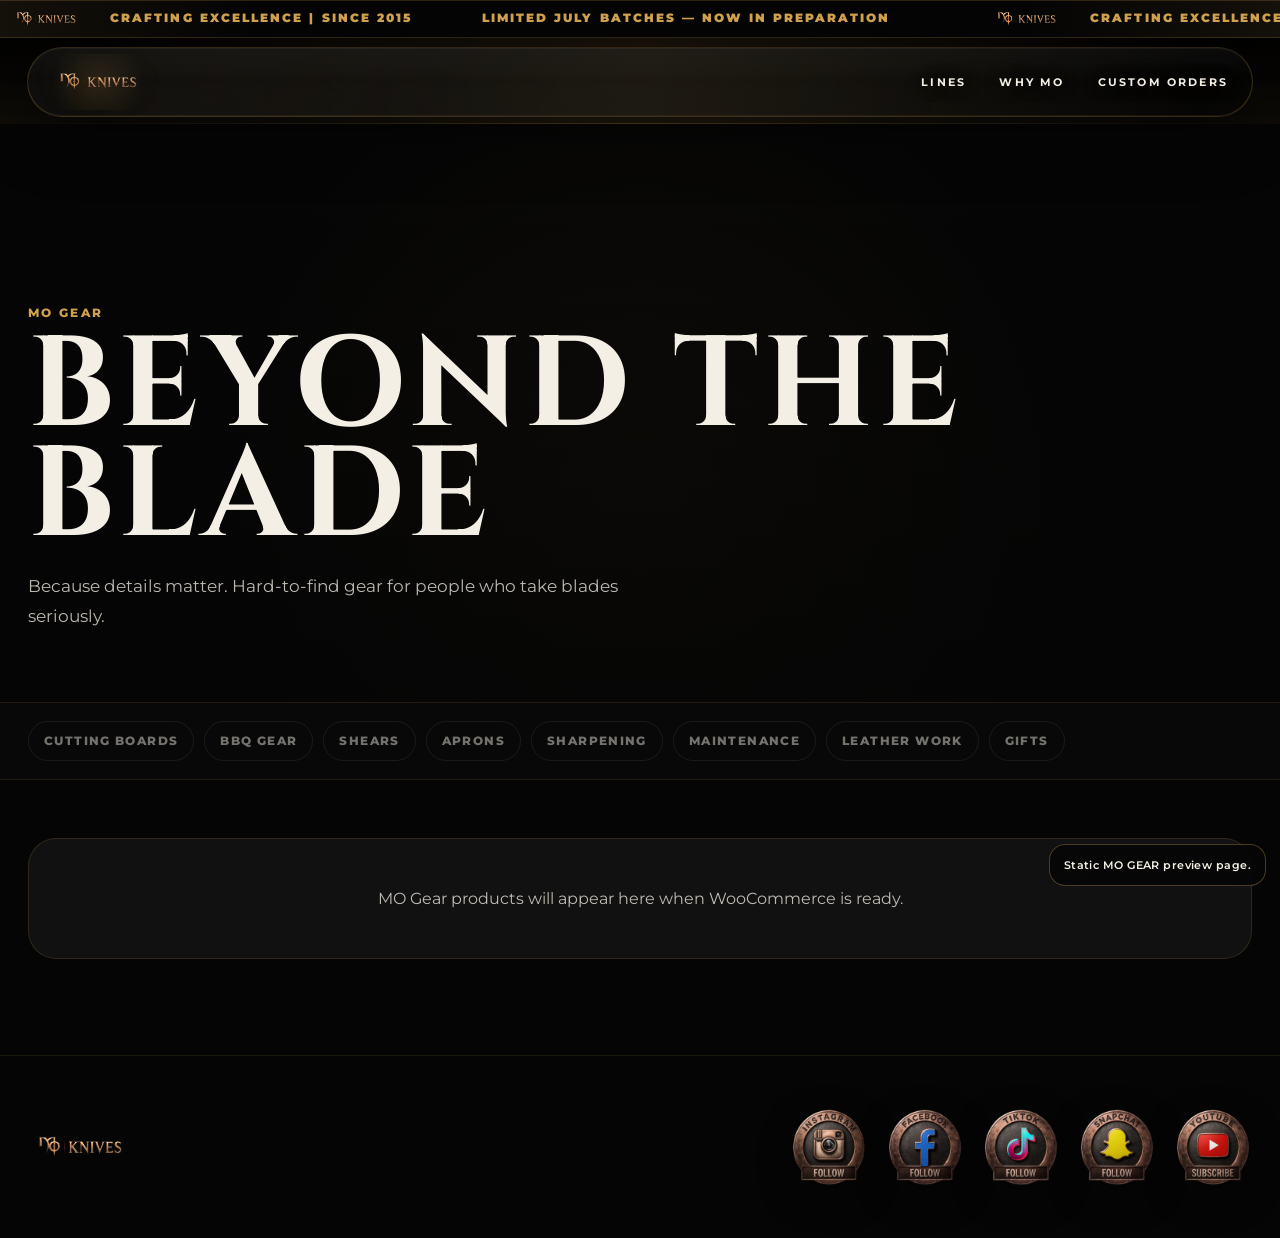
==== commit b4bbdb8d: "feat: final hero images + slideshow updates + navbar + why-mo + css/js tweaks" ====
--- a/mo-gear.html
+++ b/mo-gear.html
@@ -12,7 +12,7 @@
 	<style>body{margin:0}.mo-static-preview-note{position:fixed;right:14px;bottom:14px;z-index:1400;max-width:300px;padding:12px 14px;border:1px solid rgba(207,160,77,.35);border-radius:16px;background:rgba(5,5,5,.82);color:#f4efe5;font:600 11px/1.5 Montserrat,Arial,sans-serif;letter-spacing:.04em;backdrop-filter:blur(14px)}@media (max-width:767px){.mo-static-preview-note{left:14px;max-width:none}}</style>
 </head>
 <body class="mo-store-site mo-store-gear">
-	<header class="mo-navbar" data-mo-navbar><div class="mo-navbar__inner"><a class="mo-navbar__logo" href="preview.html#top" aria-label="MO Store homepage"><img src="assets/img/logo-mo.svg" alt="MO Store" width="96" height="40"></a><nav class="mo-navbar__nav" aria-label="MO Store primary navigation"><a class="mo-navbar__link" href="preview.html#explore-lines">Lines</a><a class="mo-navbar__link" href="why-mo.html">Why MO</a><a class="mo-navbar__link" href="https://moknives.art/" target="_blank" rel="noopener">Custom Orders</a></nav><button class="mo-navbar__toggle" type="button" aria-label="Open MO Store menu" aria-expanded="false" aria-controls="mo-mobile-menu" data-mo-menu-toggle><span class="mo-navbar__toggle-line"></span><span class="mo-navbar__toggle-line"></span></button></div><div class="mo-mobile-menu" id="mo-mobile-menu" data-mo-mobile-menu hidden><div class="mo-mobile-menu__panel"><a class="mo-mobile-menu__link" href="preview.html#explore-lines"><span>01</span>Lines</a><a class="mo-mobile-menu__link" href="why-mo.html"><span>02</span>Why MO</a><a class="mo-mobile-menu__link" href="https://moknives.art/" target="_blank" rel="noopener"><span>03</span>Custom Orders</a></div></div></header>
+	<div class="mo-brand-marquee" aria-label="MO Knives crafting excellence since 2015 and limited July batches now in preparation"><div class="mo-brand-marquee__track" aria-hidden="true"><div class="mo-brand-marquee__group"><div class="mo-brand-marquee__item"><img class="mo-brand-marquee__logo" src="assets/img/logo-mo.svg" alt="" width="96" height="40"><span>CRAFTING EXCELLENCE | SINCE 2015</span><span>LIMITED JULY BATCHES — NOW IN PREPARATION</span></div><div class="mo-brand-marquee__item"><img class="mo-brand-marquee__logo" src="assets/img/logo-mo.svg" alt="" width="96" height="40"><span>CRAFTING EXCELLENCE | SINCE 2015</span><span>LIMITED JULY BATCHES — NOW IN PREPARATION</span></div><div class="mo-brand-marquee__item"><img class="mo-brand-marquee__logo" src="assets/img/logo-mo.svg" alt="" width="96" height="40"><span>CRAFTING EXCELLENCE | SINCE 2015</span><span>LIMITED JULY BATCHES — NOW IN PREPARATION</span></div><div class="mo-brand-marquee__item"><img class="mo-brand-marquee__logo" src="assets/img/logo-mo.svg" alt="" width="96" height="40"><span>CRAFTING EXCELLENCE | SINCE 2015</span><span>LIMITED JULY BATCHES — NOW IN PREPARATION</span></div></div><div class="mo-brand-marquee__group"><div class="mo-brand-marquee__item"><img class="mo-brand-marquee__logo" src="assets/img/logo-mo.svg" alt="" width="96" height="40"><span>CRAFTING EXCELLENCE | SINCE 2015</span><span>LIMITED JULY BATCHES — NOW IN PREPARATION</span></div><div class="mo-brand-marquee__item"><img class="mo-brand-marquee__logo" src="assets/img/logo-mo.svg" alt="" width="96" height="40"><span>CRAFTING EXCELLENCE | SINCE 2015</span><span>LIMITED JULY BATCHES — NOW IN PREPARATION</span></div><div class="mo-brand-marquee__item"><img class="mo-brand-marquee__logo" src="assets/img/logo-mo.svg" alt="" width="96" height="40"><span>CRAFTING EXCELLENCE | SINCE 2015</span><span>LIMITED JULY BATCHES — NOW IN PREPARATION</span></div><div class="mo-brand-marquee__item"><img class="mo-brand-marquee__logo" src="assets/img/logo-mo.svg" alt="" width="96" height="40"><span>CRAFTING EXCELLENCE | SINCE 2015</span><span>LIMITED JULY BATCHES — NOW IN PREPARATION</span></div></div></div></div><header class="mo-navbar" data-mo-navbar><div class="mo-navbar__inner"><a class="mo-navbar__logo" href="preview.html#top" aria-label="MO Store homepage"><img src="assets/img/logo-mo.svg" alt="MO Store" width="96" height="40"></a><nav class="mo-navbar__nav" aria-label="MO Store primary navigation"><a class="mo-navbar__link" href="preview.html#explore-lines">Lines</a><a class="mo-navbar__link" href="why-mo.html">Why MO</a><a class="mo-navbar__link" href="https://moknives.art/" target="_blank" rel="noopener">Custom Orders</a></nav><button class="mo-navbar__toggle" type="button" aria-label="Open MO Store menu" aria-expanded="false" aria-controls="mo-mobile-menu" data-mo-menu-toggle><span class="mo-navbar__toggle-line"></span><span class="mo-navbar__toggle-line"></span></button></div><div class="mo-mobile-menu" id="mo-mobile-menu" data-mo-mobile-menu hidden><div class="mo-mobile-menu__panel"><a class="mo-mobile-menu__link" href="preview.html#explore-lines"><span>01</span>Lines</a><a class="mo-mobile-menu__link" href="why-mo.html"><span>02</span>Why MO</a><a class="mo-mobile-menu__link" href="https://moknives.art/" target="_blank" rel="noopener"><span>03</span>Custom Orders</a></div></div></header>
 	<main id="top" class="mo-store-main mo-store-main--gear">
 		<section class="mo-gear-hero" aria-labelledby="mo-gear-title">
 			<picture class="mo-gear-hero__media"><source media="(max-width: 767px)" srcset="assets/img/mo-gear-card-mobile.webp"><img src="assets/img/mo-gear-card.webp" alt="MO Gear" loading="eager" decoding="async"></picture>
--- a/assets/css/mo-store.css
+++ b/assets/css/mo-store.css
@@ -19,7 +19,9 @@
 	--mo-radius-sm: 10px;
 	--mo-radius-md: 18px;
 	--mo-radius-lg: 28px;
+	--mo-brand-marquee-height: 38px;
 	--mo-header-height: 76px;
+	--mo-fixed-header-height: calc(var(--mo-brand-marquee-height) + var(--mo-header-height));
 }
 
 html {
@@ -182,46 +184,210 @@
 	stroke-linejoin: round;
 }
 
+/* Brand marquee */
+.mo-brand-marquee {
+	position: fixed;
+	top: 0;
+	left: 0;
+	z-index: 1000;
+	box-sizing: border-box;
+	width: 100%;
+	height: var(--mo-brand-marquee-height);
+	overflow: hidden;
+	border-block: 1px solid rgba(207, 160, 77, 0.2);
+	background:
+		linear-gradient(90deg, rgba(207, 160, 77, 0.08), transparent 20%, transparent 80%, rgba(207, 160, 77, 0.08)),
+		rgba(5, 5, 5, 0.96);
+	color: var(--mo-bronze);
+	box-shadow: 0 10px 34px rgba(0, 0, 0, 0.34);
+	backdrop-filter: blur(16px);
+}
+
+.mo-brand-marquee__track {
+	display: flex;
+	width: max-content;
+	height: 100%;
+	animation: moBrandMarquee 60s linear infinite;
+	will-change: transform;
+}
+
+.mo-brand-marquee__group {
+	display: flex;
+	flex: 0 0 auto;
+	align-items: center;
+	gap: clamp(42px, 7vw, 92px);
+	padding-right: clamp(42px, 7vw, 92px);
+}
+
+.mo-brand-marquee__item {
+	display: inline-flex;
+	flex: 0 0 auto;
+	align-items: center;
+	gap: 18px;
+	min-width: max-content;
+	color: var(--mo-bronze);
+	font-size: 0.72rem;
+	font-weight: 900;
+	letter-spacing: 0.18em;
+	line-height: 1;
+	text-transform: uppercase;
+	white-space: nowrap;
+}
+
+.mo-brand-marquee__item span {
+	display: block;
+}
+
+.mo-brand-marquee__item span + span {
+	margin-left: clamp(22px, 4vw, 54px);
+}
+
+.mo-brand-marquee__logo {
+	display: block;
+	flex: 0 0 auto;
+	width: 92px;
+	height: auto;
+	max-height: 22px;
+	object-fit: contain;
+	filter: brightness(1.16) saturate(1.06);
+}
+
+body.admin-bar .mo-brand-marquee {
+	top: 32px;
+}
+
 /* Navbar */
 .mo-navbar {
 	position: fixed;
-	top: 0;
+	top: var(--mo-brand-marquee-height);
 	left: 0;
 	z-index: 999;
+	box-sizing: border-box;
 	width: 100%;
+	height: var(--mo-header-height);
+	padding: 9px clamp(10px, 2vw, 22px);
+	background:
+		linear-gradient(180deg, rgba(5, 5, 5, 0.86), rgba(5, 5, 5, 0.34) 72%, transparent),
+		linear-gradient(90deg, rgba(207, 160, 77, 0.06), transparent 25%, transparent 75%, rgba(207, 160, 77, 0.05));
 	color: var(--mo-text);
+	isolation: isolate;
 	transition:
 		background 260ms ease,
 		backdrop-filter 260ms ease,
 		border-color 260ms ease,
-		box-shadow 260ms ease;
+		box-shadow 260ms ease,
+		padding 260ms ease;
+}
+
+.mo-navbar::before,
+.mo-navbar::after {
+	content: "";
+	position: absolute;
+	left: 0;
+	right: 0;
+	pointer-events: none;
+}
+
+.mo-navbar::before {
+	inset: 0;
+	z-index: -1;
+	background:
+		radial-gradient(circle at 50% 0%, rgba(207, 160, 77, 0.16), transparent 34rem),
+		linear-gradient(180deg, rgba(0, 0, 0, 0.42), transparent 100%);
+	opacity: 0.82;
+}
+
+.mo-navbar::after {
+	bottom: 0;
+	height: 1px;
+	background: linear-gradient(90deg, transparent, rgba(207, 160, 77, 0.34), transparent);
+	opacity: 0.62;
 }
 
 body.admin-bar .mo-navbar {
-	top: 32px;
+	top: calc(32px + var(--mo-brand-marquee-height));
+}
+
+body.admin-bar .mo-mobile-menu {
+	inset: calc(32px + var(--mo-fixed-header-height)) 0 auto;
 }
 
 .mo-navbar.is-scrolled,
 .mo-navbar.is-open {
-	background: rgba(5, 5, 5, 0.72);
-	border-bottom: 1px solid rgba(207, 160, 77, 0.14);
+	background:
+		linear-gradient(180deg, rgba(5, 5, 5, 0.96), rgba(5, 5, 5, 0.8)),
+		linear-gradient(90deg, rgba(207, 160, 77, 0.08), transparent 28%, transparent 72%, rgba(207, 160, 77, 0.08));
 	backdrop-filter: blur(18px);
-	box-shadow: 0 18px 50px rgba(0, 0, 0, 0.34);
+	box-shadow: 0 18px 54px rgba(0, 0, 0, 0.42);
 }
 
 .mo-navbar__inner {
+	position: relative;
 	display: flex;
 	align-items: center;
 	justify-content: space-between;
 	width: var(--mo-container);
-	min-height: var(--mo-header-height);
+	min-height: calc(var(--mo-header-height) - 18px);
 	margin: 0 auto;
+	padding: 0 clamp(12px, 2vw, 22px);
+	overflow: hidden;
+	border: 1px solid rgba(207, 160, 77, 0.24);
+	border-radius: 999px;
+	background:
+		linear-gradient(135deg, rgba(14, 14, 14, 0.8), rgba(5, 5, 5, 0.5)),
+		radial-gradient(circle at 12% 50%, rgba(207, 160, 77, 0.13), transparent 16rem);
+	box-shadow:
+		inset 0 1px 0 rgba(255, 255, 255, 0.06),
+		inset 0 -1px 0 rgba(207, 160, 77, 0.08),
+		0 22px 58px rgba(0, 0, 0, 0.34);
+	backdrop-filter: blur(18px) saturate(1.08);
+	transition:
+		border-color 240ms ease,
+		background 240ms ease,
+		box-shadow 240ms ease;
+}
+
+.mo-navbar__inner::before {
+	content: "";
+	position: absolute;
+	inset: 0;
+	background:
+		linear-gradient(90deg, transparent, rgba(255, 225, 166, 0.08), transparent),
+		linear-gradient(180deg, rgba(255, 255, 255, 0.05), transparent 48%);
+	opacity: 0.78;
+	pointer-events: none;
+}
+
+.mo-navbar.is-scrolled .mo-navbar__inner,
+.mo-navbar.is-open .mo-navbar__inner {
+	border-color: rgba(207, 160, 77, 0.36);
+	background:
+		linear-gradient(135deg, rgba(12, 12, 12, 0.96), rgba(5, 5, 5, 0.86)),
+		radial-gradient(circle at 12% 50%, rgba(207, 160, 77, 0.16), transparent 16rem);
+	box-shadow:
+		inset 0 1px 0 rgba(255, 255, 255, 0.07),
+		inset 0 -1px 0 rgba(207, 160, 77, 0.12),
+		0 24px 70px rgba(0, 0, 0, 0.48);
 }
 
 .mo-navbar__logo {
+	position: relative;
 	display: inline-flex;
 	align-items: center;
+	justify-content: center;
 	width: 86px;
+	min-height: 44px;
+	isolation: isolate;
+}
+
+.mo-navbar__logo::before {
+	content: "";
+	position: absolute;
+	inset: -6px -14px;
+	z-index: -1;
+	border-radius: 999px;
+	background: radial-gradient(circle at 50% 50%, rgba(207, 160, 77, 0.16), transparent 68%);
+	opacity: 0.84;
 }
 
 .mo-navbar__logo img,
@@ -231,37 +397,52 @@
 	filter: brightness(1.2);
 }
 
+.mo-navbar__logo img {
+	filter: brightness(1.18) drop-shadow(0 0 18px rgba(207, 160, 77, 0.18));
+}
+
 .mo-navbar__nav {
 	display: none;
 	align-items: center;
-	gap: clamp(22px, 3vw, 42px);
+	gap: clamp(18px, 2.6vw, 36px);
+	padding: 0 2px;
 }
 
 .mo-navbar__link {
 	position: relative;
-	color: rgba(244, 239, 229, 0.84);
-	font-size: 0.72rem;
+	display: inline-flex;
+	align-items: center;
+	min-height: 36px;
+	color: rgba(244, 239, 229, 0.78);
+	font-size: 0.68rem;
 	font-weight: 700;
-	letter-spacing: 0.18em;
-	text-transform: uppercase;
-	transition: color 180ms ease;
+	letter-spacing: 0.2em;
+	text-transform: uppercase;
+	text-shadow: 0 1px 16px rgba(0, 0, 0, 0.7);
+	transition:
+		color 180ms ease,
+		text-shadow 180ms ease;
 }
 
 .mo-navbar__link::after {
 	content: "";
 	position: absolute;
 	left: 0;
-	bottom: -9px;
+	bottom: 2px;
 	width: 100%;
 	height: 1px;
-	background: var(--mo-bronze);
+	background: linear-gradient(90deg, transparent, var(--mo-bronze), transparent);
 	transform: scaleX(0);
 	transform-origin: right;
-	transition: transform 220ms ease;
+	transition:
+		transform 220ms ease,
+		opacity 220ms ease;
+	opacity: 0.92;
 }
 
 .mo-navbar__link:hover {
 	color: var(--mo-text);
+	text-shadow: 0 0 18px rgba(207, 160, 77, 0.22);
 }
 
 .mo-navbar__link:hover::after {
@@ -270,6 +451,7 @@
 }
 
 .mo-navbar__toggle {
+	position: relative;
 	display: inline-flex;
 	flex-direction: column;
 	align-items: center;
@@ -277,11 +459,29 @@
 	gap: 7px;
 	width: 44px;
 	height: 44px;
-	border: 1px solid rgba(244, 239, 229, 0.16);
+	border: 1px solid rgba(207, 160, 77, 0.34);
 	border-radius: 999px;
-	background: rgba(255, 255, 255, 0.02);
+	background:
+		radial-gradient(circle at 50% 0%, rgba(207, 160, 77, 0.18), transparent 70%),
+		rgba(255, 255, 255, 0.025);
 	color: var(--mo-text);
 	cursor: pointer;
+	box-shadow:
+		inset 0 1px 0 rgba(255, 255, 255, 0.08),
+		0 12px 32px rgba(0, 0, 0, 0.22);
+	transition:
+		border-color 180ms ease,
+		transform 180ms ease,
+		box-shadow 180ms ease;
+}
+
+.mo-navbar__toggle:hover {
+	border-color: rgba(207, 160, 77, 0.58);
+	box-shadow:
+		inset 0 1px 0 rgba(255, 255, 255, 0.1),
+		0 16px 38px rgba(0, 0, 0, 0.3),
+		0 0 24px rgba(207, 160, 77, 0.12);
+	transform: translateY(-1px);
 }
 
 .mo-navbar__toggle-line {
@@ -289,7 +489,10 @@
 	width: 18px;
 	height: 1px;
 	background: currentColor;
-	transition: transform 220ms ease;
+	box-shadow: 0 0 12px rgba(207, 160, 77, 0.32);
+	transition:
+		transform 220ms ease,
+		background 220ms ease;
 }
 
 .mo-navbar.is-open .mo-navbar__toggle-line:first-child {
@@ -302,8 +505,9 @@
 
 .mo-mobile-menu {
 	position: fixed;
-	inset: var(--mo-header-height) 0 auto;
+	inset: var(--mo-fixed-header-height) 0 auto;
 	padding: 0 16px 18px;
+	z-index: 998;
 }
 
 .mo-mobile-menu[hidden] {
@@ -312,13 +516,17 @@
 
 .mo-mobile-menu__panel {
 	display: grid;
-	gap: 2px;
-	padding: 12px;
-	border: 1px solid rgba(207, 160, 77, 0.18);
-	border-radius: 22px;
-	background: rgba(8, 8, 8, 0.92);
-	backdrop-filter: blur(18px);
-	box-shadow: var(--mo-shadow);
+	gap: 4px;
+	padding: 10px;
+	border: 1px solid rgba(207, 160, 77, 0.28);
+	border-radius: 8px;
+	background:
+		linear-gradient(135deg, rgba(12, 12, 12, 0.98), rgba(5, 5, 5, 0.94)),
+		radial-gradient(circle at 18% 0%, rgba(207, 160, 77, 0.12), transparent 16rem);
+	backdrop-filter: blur(22px) saturate(1.08);
+	box-shadow:
+		inset 0 1px 0 rgba(255, 255, 255, 0.06),
+		0 26px 76px rgba(0, 0, 0, 0.62);
 }
 
 .mo-mobile-menu__link {
@@ -326,12 +534,20 @@
 	align-items: center;
 	gap: 16px;
 	padding: 18px 16px;
-	border-radius: 16px;
+	border-radius: 8px;
 	color: var(--mo-text);
 	font-family: var(--mo-heading-font);
 	font-size: 1.05rem;
 	letter-spacing: 0.06em;
 	text-transform: uppercase;
+	transition:
+		background 180ms ease,
+		color 180ms ease;
+}
+
+.mo-mobile-menu__link:hover {
+	background: rgba(207, 160, 77, 0.08);
+	color: #fff7e6;
 }
 
 .mo-mobile-menu__link span {
@@ -344,12 +560,60 @@
 
 /* Hero */
 .mo-hero {
+	position: relative;
 	min-height: 100svh;
 	display: grid;
-	place-items: center;
+	place-items: start center;
 	isolation: isolate;
+	overflow: clip;
+	padding: calc(var(--mo-fixed-header-height) + 64px) clamp(14px, 3vw, 44px) 34px;
+	background:
+		radial-gradient(circle at 50% 18%, rgba(207, 160, 77, 0.08), transparent 32rem),
+		#050505;
+}
+
+.mo-hero__card {
+	position: relative;
+	z-index: 1;
+	display: grid;
+	align-items: center;
+	width: 100%;
+	max-width: 1500px;
+	min-height: clamp(580px, calc(100svh - var(--mo-fixed-header-height) - 128px), 820px);
 	overflow: hidden;
-	background: #050505;
+	border: 1px solid rgba(207, 160, 77, 0.22);
+	border-radius: 8px;
+	background: #090909;
+	box-shadow:
+		0 34px 110px rgba(0, 0, 0, 0.66),
+		inset 0 0 0 1px rgba(255, 226, 178, 0.03);
+}
+
+.mo-hero__card::before,
+.mo-hero__card::after {
+	content: "";
+	position: absolute;
+	inset: 0;
+	z-index: 2;
+	pointer-events: none;
+}
+
+.mo-hero__card::before {
+	background-image:
+		radial-gradient(circle at 22% 28%, rgba(255, 255, 255, 0.06) 0 1px, transparent 1px),
+		radial-gradient(circle at 70% 82%, rgba(0, 0, 0, 0.18) 0 1px, transparent 1px);
+	background-size: 3px 3px, 5px 5px;
+	mix-blend-mode: overlay;
+	opacity: 0.12;
+}
+
+.mo-hero__card::after {
+	background:
+		radial-gradient(circle at 78% 64%, rgba(255, 108, 20, 0.18), transparent 16rem),
+		radial-gradient(circle at 84% 58%, rgba(255, 184, 88, 0.12), transparent 10rem),
+		linear-gradient(180deg, rgba(0, 0, 0, 0.18), transparent 18%, transparent 72%, rgba(0, 0, 0, 0.5));
+	mix-blend-mode: screen;
+	opacity: 0.62;
 }
 
 .mo-hero__slideshow,
@@ -359,69 +623,208 @@
 	inset: 0;
 }
 
+.mo-hero__slideshow {
+	z-index: 0;
+	pointer-events: none;
+}
+
+.mo-hero__slideshow::before,
+.mo-hero__slideshow::after {
+	content: "";
+	position: absolute;
+	inset: 0;
+	z-index: 2;
+	pointer-events: none;
+}
+
+.mo-hero__slideshow::before {
+	background:
+		radial-gradient(circle at 75% 62%, rgba(214, 137, 60, 0.2), transparent 24rem),
+		radial-gradient(circle at 18% 78%, rgba(207, 160, 77, 0.08), transparent 21rem);
+	mix-blend-mode: screen;
+	opacity: 0.58;
+	animation: moHeroEmberBloom 13s ease-in-out infinite alternate;
+}
+
+.mo-hero__slideshow::after {
+	background: linear-gradient(105deg, transparent 0%, transparent 42%, rgba(255, 232, 190, 0.1) 50%, transparent 58%, transparent 100%);
+	mix-blend-mode: screen;
+	opacity: 0;
+	transform: translate3d(-42%, 0, 0) skewX(-10deg);
+	animation: moHeroSheen 16s ease-in-out infinite;
+}
+
 .mo-hero__slide {
 	opacity: 0;
-	transform: scale(1.04);
-	transition: opacity 1800ms ease;
+	z-index: 0;
+	transform: scale(1.012);
+	transition:
+		opacity 3400ms cubic-bezier(0.19, 1, 0.22, 1),
+		transform 3400ms cubic-bezier(0.19, 1, 0.22, 1);
 	overflow: hidden;
+	will-change: opacity, transform;
 }
 
 .mo-hero__slide.is-active {
 	opacity: 1;
+	z-index: 1;
+	transform: scale(1);
 }
 
 .mo-hero__slide img {
 	width: 100%;
 	height: 100%;
 	object-fit: cover;
-	transform: scale(1.08);
-	animation: moHeroDrift 16s ease-in-out infinite alternate;
-}
-
-.mo-hero__slide:nth-child(even) img {
-	transform-origin: 70% 50%;
-	animation-name: moHeroDriftAlt;
+	object-position: var(--mo-hero-focus-desktop, center);
+	filter: saturate(1.03) contrast(1.05) brightness(0.93);
+	transform: scale(1.035);
+	transform-origin: var(--mo-hero-origin, center);
+	animation: var(--mo-hero-animation, moHeroLuxuryDrift) var(--mo-hero-duration, 30s) ease-in-out infinite alternate;
+}
+
+.mo-hero__slide--sharpening {
+	--mo-hero-focus-desktop: 64% 58%;
+	--mo-hero-focus-mobile: 68% 54%;
+	--mo-hero-animation: moHeroLuxuryDriftAlt;
+	--mo-hero-origin: 64% 58%;
+	--mo-hero-duration: 31s;
+}
+
+.mo-hero__slide--grounding {
+	--mo-hero-focus-desktop: right center;
+	--mo-hero-focus-mobile: 52% 44%;
+	--mo-hero-origin: 74% 50%;
+	--mo-hero-animation: moHeroLuxuryRise;
+	--mo-hero-duration: 31s;
+}
+
+.mo-hero__slide--forging {
+	--mo-hero-focus-desktop: right center;
+	--mo-hero-focus-mobile: 82% center;
+	--mo-hero-origin: 72% 50%;
+	--mo-hero-animation: moHeroLuxuryForge;
+	--mo-hero-duration: 32s;
+}
+
+.mo-hero__slide--handle {
+	--mo-hero-focus-desktop: right center;
+	--mo-hero-focus-mobile: 47% 52%;
+	--mo-hero-origin: 74% 52%;
+	--mo-hero-animation: moHeroLuxuryDetail;
+	--mo-hero-duration: 32s;
+}
+
+.mo-hero__slide--sparks {
+	--mo-hero-focus-desktop: right center;
+	--mo-hero-focus-mobile: 58% 50%;
+	--mo-hero-origin: 78% 52%;
+	--mo-hero-animation: moHeroLuxurySpark;
+	--mo-hero-duration: 30s;
 }
 
 .mo-hero__overlay {
 	z-index: 1;
 	background:
-		linear-gradient(90deg, rgba(5, 5, 5, 0.9) 0%, rgba(5, 5, 5, 0.72) 34%, rgba(5, 5, 5, 0.24) 68%, rgba(5, 5, 5, 0.04) 100%),
-		linear-gradient(180deg, rgba(5, 5, 5, 0.18), rgba(5, 5, 5, 0.52));
-}
-
-.mo-hero__announcement {
+		radial-gradient(circle at 77% 63%, rgba(255, 114, 28, 0.08), transparent 24rem),
+		linear-gradient(90deg, rgba(0, 0, 0, 0.86) 0%, rgba(0, 0, 0, 0.72) 32%, rgba(0, 0, 0, 0.32) 54%, rgba(0, 0, 0, 0.08) 78%, rgba(0, 0, 0, 0.18) 100%),
+		radial-gradient(circle at 44% 50%, rgba(0, 0, 0, 0.42), transparent 23rem),
+		linear-gradient(180deg, rgba(0, 0, 0, 0.22), rgba(0, 0, 0, 0.08) 38%, rgba(0, 0, 0, 0.42));
+}
+
+.mo-hero__progress {
 	position: absolute;
-	top: var(--mo-header-height);
-	left: 0;
-	right: 0;
-	z-index: 2;
-	display: flex;
-	justify-content: center;
-	padding: 11px 16px;
-	border-top: 1px solid rgba(207, 160, 77, 0.2);
-	border-bottom: 1px solid rgba(207, 160, 77, 0.22);
-	background: rgba(5, 5, 5, 0.68);
-	color: var(--mo-bronze);
-	font-size: clamp(0.64rem, 1.8vw, 0.74rem);
-	font-weight: 900;
-	letter-spacing: 0.16em;
-	line-height: 1.35;
-	text-align: center;
-	text-transform: uppercase;
-	backdrop-filter: blur(14px);
-}
-
-body.admin-bar .mo-hero__announcement {
-	top: calc(var(--mo-header-height) + 32px);
+	left: max(20px, calc((100% - var(--mo-container)) / 2));
+	bottom: clamp(24px, 6vh, 54px);
+	z-index: 4;
+	display: grid;
+	grid-template-columns: repeat(5, minmax(26px, 1fr));
+	gap: 10px;
+	width: min(260px, calc(100% - 40px));
+	height: 2px;
+}
+
+.mo-hero__progress-segment {
+	position: relative;
+	overflow: hidden;
+	border-radius: 999px;
+	background: rgba(244, 239, 229, 0.16);
+}
+
+.mo-hero__progress-segment::after {
+	content: "";
+	position: absolute;
+	inset: 0;
+	border-radius: inherit;
+	background: linear-gradient(90deg, rgba(147, 104, 46, 0.88), rgba(255, 220, 160, 0.92));
+	box-shadow: 0 0 14px rgba(207, 160, 77, 0.28);
+	transform: scaleX(0);
+	transform-origin: left;
+}
+
+.mo-hero__progress-segment.is-active::after {
+	animation: moHeroProgress 9800ms linear forwards;
+}
+
+.mo-hero__counter {
+	position: absolute;
+	left: max(20px, calc((100% - var(--mo-container)) / 2 + 282px));
+	bottom: calc(clamp(24px, 6vh, 54px) - 8px);
+	z-index: 4;
+	display: inline-flex;
+	align-items: center;
+	gap: 7px;
+	color: rgba(244, 239, 229, 0.6);
+	font-size: 0.64rem;
+	font-weight: 800;
+	letter-spacing: 0.2em;
+	line-height: 1;
+}
+
+.mo-hero__counter [data-mo-hero-current] {
+	color: rgba(207, 160, 77, 0.92);
 }
 
 .mo-hero__content {
 	position: relative;
-	z-index: 2;
-	width: var(--mo-container);
-	padding: calc(var(--mo-header-height) + 96px) 0 56px;
+	z-index: 3;
+	isolation: isolate;
+	justify-self: center;
+	width: min(calc(100% - clamp(40px, 9vw, 132px)), 1240px);
+	padding: clamp(64px, 10vh, 112px) 0 clamp(92px, 12vh, 126px);
 	text-align: left;
+}
+
+.mo-hero__content::before {
+	content: "";
+	position: absolute;
+	inset: clamp(16px, 4vw, 46px) auto clamp(48px, 7vw, 86px) calc(clamp(30px, 6vw, 78px) * -1);
+	z-index: -1;
+	width: min(660px, 58vw);
+	border-radius: 8px;
+	background:
+		radial-gradient(circle at 12% 46%, rgba(0, 0, 0, 0.88), transparent 22rem),
+		linear-gradient(90deg, rgba(0, 0, 0, 0.88), rgba(0, 0, 0, 0.64) 56%, rgba(0, 0, 0, 0) 100%);
+	pointer-events: none;
+}
+
+.mo-hero__content > * {
+	animation: moHeroContentReveal 980ms cubic-bezier(0.19, 1, 0.22, 1) both;
+}
+
+.mo-hero__title {
+	animation-delay: 90ms;
+}
+
+.mo-hero__subheadline {
+	animation-delay: 180ms;
+}
+
+.mo-hero__lead {
+	animation-delay: 270ms;
+}
+
+.mo-hero__button {
+	animation-delay: 360ms;
 }
 
 .mo-hero__kicker,
@@ -442,12 +845,34 @@
 	text-transform: uppercase;
 }
 
+.mo-hero__kicker {
+	display: inline-flex;
+	align-items: center;
+	gap: 12px;
+	color: rgba(229, 181, 96, 0.98);
+	font-size: clamp(0.76rem, 1.2vw, 0.84rem);
+	letter-spacing: 0.24em;
+	line-height: 1;
+	text-shadow:
+		0 0 18px rgba(207, 160, 77, 0.28),
+		0 8px 24px rgba(0, 0, 0, 0.72);
+}
+
+.mo-hero__kicker::after {
+	content: "";
+	width: clamp(34px, 4vw, 54px);
+	height: 1px;
+	background: linear-gradient(90deg, rgba(207, 160, 77, 0.9), rgba(207, 160, 77, 0));
+	box-shadow: 0 0 18px rgba(207, 160, 77, 0.24);
+}
+
 .mo-hero__title {
-	max-width: 680px;
-	margin: 18px 0 0;
-	font-size: clamp(2.35rem, 8.5vw, 5.7rem);
-	line-height: 0.94;
-	text-transform: uppercase;
+	max-width: 620px;
+	margin: 16px 0 0;
+	font-size: clamp(2.25rem, 6.8vw, 4.95rem);
+	line-height: 0.96;
+	text-transform: uppercase;
+	text-shadow: 0 18px 46px rgba(0, 0, 0, 0.58);
 }
 
 .mo-hero__title span {
@@ -463,24 +888,43 @@
 }
 
 .mo-hero__subheadline {
-	max-width: 640px;
-	margin: 22px 0 0;
+	max-width: 560px;
+	margin: 24px 0 0;
 	color: var(--mo-text);
-	font-size: clamp(1.04rem, 2.8vw, 1.28rem);
+	font-size: clamp(1rem, 2.2vw, 1.14rem);
 	font-weight: 700;
-	line-height: 1.65;
+	line-height: 1.68;
+	text-shadow: 0 10px 28px rgba(0, 0, 0, 0.56);
 }
 
 .mo-hero__lead {
-	max-width: 590px;
-	margin: 18px 0 0;
+	max-width: 520px;
+	margin: 16px 0 0;
 	color: var(--mo-text-soft);
-	font-size: clamp(0.96rem, 2.4vw, 1.08rem);
-	line-height: 1.8;
+	font-size: clamp(0.94rem, 1.9vw, 1rem);
+	line-height: 1.82;
+	text-shadow: 0 8px 24px rgba(0, 0, 0, 0.52);
 }
 
 .mo-hero__button {
-	margin-top: 30px;
+	margin-top: 32px;
+	min-height: 46px;
+	padding: 0 24px;
+	border-color: rgba(207, 160, 77, 0.72);
+	background:
+		linear-gradient(135deg, rgba(188, 139, 62, 0.9), rgba(110, 74, 33, 0.92)),
+		linear-gradient(180deg, rgba(255, 238, 196, 0.28), transparent 48%);
+	box-shadow:
+		0 14px 36px rgba(0, 0, 0, 0.36),
+		0 0 34px rgba(207, 160, 77, 0.14);
+	font-size: 0.72rem;
+	letter-spacing: 0.14em;
+}
+
+.mo-hero__button:hover {
+	box-shadow:
+		0 18px 44px rgba(0, 0, 0, 0.42),
+		0 0 42px rgba(207, 160, 77, 0.22);
 }
 
 /* Standard bar */
@@ -529,10 +973,67 @@
 .mo-lines {
 	--mo-line-card-width: min(76vw, 380px);
 
+	scroll-margin-top: calc(var(--mo-fixed-header-height) + 120px);
 	padding: 92px 0;
 	background:
 		radial-gradient(circle at 12% 10%, rgba(207, 160, 77, 0.08), transparent 28rem),
 		linear-gradient(180deg, #050505, #090909 50%, #050505);
+}
+
+.mo-lines__heading {
+	position: relative;
+	z-index: 1;
+	margin-bottom: clamp(38px, 5vw, 58px);
+	padding-bottom: 22px;
+}
+
+.mo-lines__heading::before {
+	content: "";
+	position: absolute;
+	left: 50%;
+	top: 8%;
+	z-index: -1;
+	width: min(720px, 88vw);
+	height: 160px;
+	background: radial-gradient(ellipse at center, rgba(207, 160, 77, 0.12), transparent 68%);
+	transform: translateX(-50%);
+	pointer-events: none;
+}
+
+.mo-lines__heading::after {
+	content: "";
+	position: absolute;
+	left: 50%;
+	bottom: 0;
+	width: min(240px, 46vw);
+	height: 1px;
+	background: linear-gradient(90deg, transparent, rgba(207, 160, 77, 0.82), transparent);
+	transform: translateX(-50%);
+	box-shadow: 0 0 22px rgba(207, 160, 77, 0.22);
+}
+
+.mo-lines__heading h2 {
+	color: transparent;
+	background:
+		linear-gradient(180deg, #fff7e6 0%, #f2d8a2 42%, #b98031 100%);
+	background-clip: text;
+	-webkit-background-clip: text;
+	-webkit-text-fill-color: transparent;
+	font-size: clamp(2.45rem, 7vw, 5.45rem);
+	letter-spacing: 0.08em;
+	text-shadow:
+		0 12px 34px rgba(0, 0, 0, 0.72),
+		0 0 34px rgba(207, 160, 77, 0.14);
+}
+
+.mo-lines__heading p {
+	max-width: 720px;
+	margin-top: 18px;
+	color: rgba(244, 231, 202, 0.82);
+	font-size: clamp(1rem, 2vw, 1.16rem);
+	font-weight: 500;
+	letter-spacing: 0.04em;
+	text-shadow: 0 10px 28px rgba(0, 0, 0, 0.56);
 }
 
 .mo-lines__slider {
@@ -892,7 +1393,7 @@
 
 /* Why MO page */
 .mo-why-page {
-	padding: calc(var(--mo-header-height) + 64px) 0 110px;
+	padding: calc(var(--mo-fixed-header-height) + 64px) 0 110px;
 	background:
 		radial-gradient(circle at 78% 16%, rgba(207, 160, 77, 0.1), transparent 28rem),
 		linear-gradient(180deg, #050505, #090909 48%, #050505);
@@ -929,47 +1430,283 @@
 	margin-top: 0;
 }
 
+.mo-why-story-hero__copy {
+	display: grid;
+	gap: 16px;
+	max-width: 860px;
+	margin-top: 24px;
+}
+
+.mo-why-story-hero__copy p {
+	margin: 0;
+	color: var(--mo-text-soft);
+	font-size: clamp(1rem, 2.5vw, 1.12rem);
+	line-height: 1.85;
+}
+
+.mo-why-story-hero__copy .mo-why-story-hero__lead {
+	color: var(--mo-text);
+	font-size: clamp(1.18rem, 3vw, 1.44rem);
+	font-weight: 800;
+	line-height: 1.55;
+}
+
+.mo-why-story {
+	display: grid;
+	gap: 16px;
+	max-width: 980px;
+}
+
+.mo-why-story-card {
+	padding: clamp(22px, 4vw, 34px);
+	border: 1px solid rgba(244, 239, 229, 0.1);
+	border-radius: 18px;
+	background:
+		linear-gradient(135deg, rgba(207, 160, 77, 0.07), rgba(255, 255, 255, 0.018)),
+		rgba(255, 255, 255, 0.024);
+}
+
+.mo-why-story-card h2 {
+	margin: 0;
+	color: var(--mo-text);
+	font-size: clamp(1.35rem, 4vw, 2.15rem);
+	line-height: 1.12;
+	text-transform: uppercase;
+}
+
+.mo-why-story-card p {
+	margin: 16px 0 0;
+	color: var(--mo-text-soft);
+	font-size: 0.98rem;
+	line-height: 1.82;
+}
+
+.mo-why-story-card ul {
+	display: grid;
+	gap: 10px;
+	margin: 18px 0 0;
+	padding: 0;
+	list-style: none;
+}
+
+.mo-why-story-card li {
+	position: relative;
+	padding-left: 22px;
+	color: var(--mo-text);
+	font-size: 0.98rem;
+	font-weight: 700;
+	line-height: 1.6;
+}
+
+.mo-why-story-card li::before {
+	content: "";
+	position: absolute;
+	top: 0.78em;
+	left: 0;
+	width: 8px;
+	height: 8px;
+	border-radius: 999px;
+	background: var(--mo-bronze);
+	transform: translateY(-50%);
+}
+
+.mo-why-story-card--standard {
+	border-color: rgba(207, 160, 77, 0.24);
+}
+
+.mo-why-story-cta {
+	max-width: 980px;
+	padding: clamp(24px, 5vw, 42px);
+	border: 1px solid rgba(207, 160, 77, 0.28);
+	border-radius: var(--mo-radius-lg);
+	background:
+		radial-gradient(circle at 16% 18%, rgba(207, 160, 77, 0.16), transparent 22rem),
+		rgba(255, 255, 255, 0.03);
+	box-shadow: var(--mo-shadow);
+}
+
+.mo-why-story-cta h2 {
+	margin: 0;
+	font-size: clamp(1.7rem, 5vw, 3.6rem);
+	line-height: 1.02;
+	text-transform: uppercase;
+}
+
+.mo-why-story-cta p {
+	max-width: 760px;
+	margin: 18px 0 0;
+	color: var(--mo-text-soft);
+	font-size: 1rem;
+	line-height: 1.8;
+}
+
+.mo-why-story-cta__links {
+	display: flex;
+	flex-wrap: wrap;
+	gap: 12px;
+	margin-top: 28px;
+}
+
 /* Shape next batch */
 .mo-batch {
-	padding: 88px 0 98px;
-	background:
-		linear-gradient(180deg, rgba(207, 160, 77, 0.04), transparent 28%),
+	scroll-margin-top: calc(var(--mo-fixed-header-height) + 120px);
+	overflow: hidden;
+	padding: clamp(86px, 10vw, 124px) 0 clamp(96px, 11vw, 140px);
+	background:
+		radial-gradient(circle at 50% 18%, rgba(207, 160, 77, 0.12), transparent 34rem),
+		radial-gradient(circle at 12% 80%, rgba(92, 55, 22, 0.28), transparent 28rem),
+		linear-gradient(180deg, rgba(207, 160, 77, 0.035), transparent 28%),
 		#050505;
 }
 
+.mo-batch::before,
+.mo-batch::after {
+	content: "";
+	position: absolute;
+	left: 50%;
+	pointer-events: none;
+	transform: translateX(-50%);
+}
+
+.mo-batch::before {
+	top: 0;
+	width: min(860px, 92vw);
+	height: 1px;
+	background: linear-gradient(90deg, transparent, rgba(207, 160, 77, 0.36), transparent);
+}
+
+.mo-batch::after {
+	top: 18%;
+	width: min(1020px, 94vw);
+	height: 520px;
+	border: 1px solid rgba(207, 160, 77, 0.08);
+	border-radius: 8px;
+	background:
+		linear-gradient(135deg, rgba(255, 255, 255, 0.025), transparent 42%),
+		linear-gradient(180deg, rgba(13, 13, 13, 0.34), transparent);
+	opacity: 0.58;
+}
+
 .mo-batch__inner {
+	position: relative;
+	z-index: 1;
 	width: var(--mo-container);
 	margin: 0 auto;
 }
 
+.mo-batch__heading {
+	position: relative;
+	z-index: 1;
+	margin-bottom: clamp(36px, 5vw, 56px);
+	padding-bottom: 22px;
+}
+
+.mo-batch__heading::before {
+	content: "";
+	position: absolute;
+	left: 50%;
+	top: 6%;
+	z-index: -1;
+	width: min(760px, 90vw);
+	height: 170px;
+	background: radial-gradient(ellipse at center, rgba(207, 160, 77, 0.13), transparent 70%);
+	transform: translateX(-50%);
+	pointer-events: none;
+}
+
+.mo-batch__heading::after {
+	content: "";
+	position: absolute;
+	left: 50%;
+	bottom: 0;
+	width: min(260px, 48vw);
+	height: 1px;
+	background: linear-gradient(90deg, transparent, rgba(207, 160, 77, 0.86), transparent);
+	transform: translateX(-50%);
+	box-shadow: 0 0 24px rgba(207, 160, 77, 0.24);
+}
+
+.mo-batch__heading h2 {
+	color: transparent;
+	background:
+		linear-gradient(180deg, #fff8ea 0%, #e7c582 46%, #a96f27 100%);
+	background-clip: text;
+	-webkit-background-clip: text;
+	-webkit-text-fill-color: transparent;
+	font-size: clamp(2.3rem, 6.5vw, 5.1rem);
+	letter-spacing: 0.08em;
+	text-shadow:
+		0 12px 34px rgba(0, 0, 0, 0.74),
+		0 0 34px rgba(207, 160, 77, 0.14);
+}
+
+.mo-batch__heading p,
+.mo-batch__subtitle,
+.mo-batch__model {
+	max-width: 780px;
+	margin-top: 18px;
+	color: rgba(244, 231, 202, 0.82);
+	font-size: clamp(1rem, 2vw, 1.16rem);
+	font-weight: 500;
+	letter-spacing: 0.04em;
+	text-shadow: 0 10px 28px rgba(0, 0, 0, 0.58);
+}
+
+.mo-batch__subtitle {
+	max-width: 700px;
+	color: rgba(255, 246, 225, 0.9);
+	font-size: clamp(1.04rem, 2.2vw, 1.24rem);
+	font-weight: 650;
+}
+
+.mo-batch__model {
+	max-width: 820px;
+	color: rgba(244, 231, 202, 0.66);
+	font-size: clamp(0.86rem, 1.6vw, 0.98rem);
+	font-weight: 500;
+	letter-spacing: 0.06em;
+	line-height: 1.9;
+}
+
 .mo-batch__form {
-	max-width: 980px;
+	position: relative;
+	max-width: 1160px;
 	margin: 0 auto;
-	padding: 22px;
-	border: 1px solid rgba(207, 160, 77, 0.18);
-	border-radius: var(--mo-radius-lg);
-	background:
-		linear-gradient(135deg, rgba(255, 255, 255, 0.035), rgba(255, 255, 255, 0.01)),
-		var(--mo-graphite);
-	box-shadow: var(--mo-shadow);
+	padding: 0;
 }
 
 .mo-batch__intro {
+	display: grid;
+	gap: 12px;
+	max-width: 760px;
+	margin: 0 auto;
 	text-align: center;
 }
 
 .mo-batch__question {
 	margin: 0;
-	color: var(--mo-text);
-	font-size: 1.05rem;
-	font-weight: 700;
-	line-height: 1.6;
+	color: rgba(255, 248, 234, 0.94);
+	font-family: var(--mo-heading-font);
+	font-size: clamp(1.18rem, 2.4vw, 1.6rem);
+	font-weight: 650;
+	letter-spacing: 0.04em;
+	line-height: 1.45;
+	text-shadow: 0 12px 30px rgba(0, 0, 0, 0.62);
 }
 
 .mo-batch__choose {
-	margin: 10px 0 0;
-	color: var(--mo-text-muted);
-	font-size: 0.76rem;
+	display: inline-flex;
+	align-items: center;
+	justify-content: center;
+	justify-self: center;
+	min-height: 30px;
+	margin: 0;
+	padding: 0 14px;
+	border: 1px solid rgba(207, 160, 77, 0.24);
+	border-radius: 999px;
+	background: rgba(207, 160, 77, 0.06);
+	color: rgba(207, 160, 77, 0.92);
+	font-size: 0.68rem;
 	font-weight: 800;
 	letter-spacing: 0.16em;
 	text-transform: uppercase;
@@ -977,24 +1714,32 @@
 
 .mo-batch__options {
 	display: grid;
-	gap: 12px;
-	margin-top: 24px;
+	grid-template-columns: 1fr;
+	gap: 18px;
+	margin-top: clamp(28px, 4vw, 42px);
 }
 
 .mo-batch-option {
 	position: relative;
 	display: grid;
-	grid-template-columns: 44px 1fr 26px;
-	align-items: center;
+	align-content: start;
 	gap: 14px;
 	width: 100%;
-	padding: 16px;
-	border: 1px solid rgba(244, 239, 229, 0.1);
-	border-radius: 18px;
-	background: rgba(255, 255, 255, 0.025);
+	min-height: 236px;
+	padding: 24px;
+	overflow: hidden;
+	border: 1px solid rgba(244, 239, 229, 0.11);
+	border-radius: 8px;
+	background:
+		radial-gradient(circle at 82% 0%, rgba(207, 160, 77, 0.09), transparent 15rem),
+		linear-gradient(145deg, rgba(26, 26, 26, 0.96), rgba(8, 8, 8, 0.96));
 	color: var(--mo-text);
 	text-align: left;
 	cursor: pointer;
+	isolation: isolate;
+	box-shadow:
+		inset 0 1px 0 rgba(255, 255, 255, 0.045),
+		0 20px 48px rgba(0, 0, 0, 0.34);
 	transition:
 		border-color 220ms ease,
 		background 220ms ease,
@@ -1002,49 +1747,152 @@
 		transform 220ms ease;
 }
 
+.mo-batch-option::before {
+	content: "";
+	position: absolute;
+	inset: 0;
+	z-index: -1;
+	background:
+		linear-gradient(135deg, rgba(255, 255, 255, 0.04), transparent 38%),
+		linear-gradient(180deg, transparent, rgba(207, 160, 77, 0.035));
+	opacity: 0.68;
+	transition: opacity 220ms ease;
+}
+
+.mo-batch-option::after {
+	content: "";
+	position: absolute;
+	left: 24px;
+	right: 24px;
+	bottom: 20px;
+	height: 1px;
+	background: linear-gradient(90deg, rgba(207, 160, 77, 0.54), transparent);
+	opacity: 0.3;
+	transition: opacity 220ms ease;
+}
+
 .mo-batch-option:hover,
-.mo-batch-option.is-selected {
-	border-color: var(--mo-bronze);
-	background: rgba(207, 160, 77, 0.06);
-	box-shadow: inset 0 0 0 1px rgba(207, 160, 77, 0.12);
-}
-
-.mo-batch-option.is-selected {
+.mo-batch-option.is-selected,
+.mo-batch-option[aria-selected="true"] {
+	border-color: rgba(207, 160, 77, 0.78);
+	background:
+		radial-gradient(circle at 82% 0%, rgba(207, 160, 77, 0.17), transparent 16rem),
+		linear-gradient(145deg, rgba(30, 26, 18, 0.98), rgba(8, 8, 8, 0.98));
+	box-shadow:
+		inset 0 0 0 1px rgba(207, 160, 77, 0.18),
+		inset 0 1px 0 rgba(255, 255, 255, 0.06),
+		0 22px 58px rgba(0, 0, 0, 0.44),
+		0 0 34px rgba(207, 160, 77, 0.14);
+}
+
+.mo-batch-option:hover {
+	transform: translateY(-2px);
+}
+
+.mo-batch-option.is-selected,
+.mo-batch-option[aria-selected="true"] {
 	transform: translateY(-1px);
+}
+
+.mo-batch-option:hover::before,
+.mo-batch-option.is-selected::before,
+.mo-batch-option[aria-selected="true"]::before,
+.mo-batch-option:hover::after,
+.mo-batch-option.is-selected::after,
+.mo-batch-option[aria-selected="true"]::after {
+	opacity: 1;
 }
 
 .mo-batch-option__icon {
 	display: inline-flex;
 	align-items: center;
 	justify-content: center;
-	width: 44px;
-	height: 44px;
-	border: 1px solid rgba(207, 160, 77, 0.22);
+	width: 64px;
+	height: 64px;
+	border: 1px solid rgba(207, 160, 77, 0.28);
+	border-radius: 8px;
+	color: var(--mo-bronze);
+	background:
+		radial-gradient(circle at 50% 0%, rgba(207, 160, 77, 0.18), transparent 70%),
+		rgba(5, 5, 5, 0.48);
+	box-shadow: inset 0 1px 0 rgba(255, 255, 255, 0.05);
+}
+
+.mo-batch-option__icon .mo-icon {
+	width: 34px;
+	height: 34px;
+}
+
+.mo-batch-option__icon svg {
+	width: 34px;
+	height: 34px;
+	fill: none;
+	stroke: currentColor;
+	stroke-width: 2;
+	stroke-linecap: round;
+	stroke-linejoin: round;
+}
+
+.mo-batch-option__check .mo-icon,
+.mo-batch-option__check svg {
+	width: 17px;
+	height: 17px;
+	fill: none;
+	stroke: currentColor;
+	stroke-width: 2.4;
+	stroke-linecap: round;
+	stroke-linejoin: round;
+}
+
+.mo-batch-option__label {
+	display: block;
+	margin-top: 8px;
+	font-family: var(--mo-heading-font);
+	font-size: clamp(1.04rem, 2.35vw, 1.28rem);
+	font-weight: 650;
+	letter-spacing: 0.04em;
+	line-height: 1.22;
+	color: #fff6e5;
+	word-spacing: 0.06em;
+}
+
+.mo-batch-option__description {
+	display: block;
+	max-width: 26ch;
+	color: rgba(244, 231, 202, 0.68);
+	font-size: 0.92rem;
+	line-height: 1.65;
+}
+
+.mo-batch-option__check {
+	position: absolute;
+	top: 18px;
+	right: 18px;
+	display: inline-flex;
+	align-items: center;
+	justify-content: center;
+	width: 30px;
+	height: 30px;
+	border: 1px solid rgba(207, 160, 77, 0.48);
 	border-radius: 999px;
-	color: var(--mo-bronze);
-	background: rgba(207, 160, 77, 0.05);
-}
-
-.mo-batch-option__label {
-	font-weight: 700;
-	line-height: 1.35;
-}
-
-.mo-batch-option__check {
+	background: rgba(207, 160, 77, 0.1);
 	color: var(--mo-bronze);
 	opacity: 0;
 	transform: scale(0.7);
-	transition: opacity 180ms ease, transform 180ms ease;
-}
-
-.mo-batch-option.is-selected .mo-batch-option__check {
+	transition:
+		opacity 180ms ease,
+		transform 180ms ease;
+}
+
+.mo-batch-option.is-selected .mo-batch-option__check,
+.mo-batch-option[aria-selected="true"] .mo-batch-option__check {
 	opacity: 1;
 	transform: scale(1);
 }
 
 .mo-batch__note {
-	margin: 22px 0 0;
-	color: var(--mo-text-muted);
+	margin: 26px 0 0;
+	color: rgba(244, 231, 202, 0.58);
 	font-size: 0.92rem;
 	line-height: 1.7;
 	text-align: center;
@@ -1054,6 +1902,8 @@
 	display: flex;
 	width: max-content;
 	margin: 24px auto 0;
+	min-height: 50px;
+	padding-inline: 28px;
 }
 
 .mo-form-message {
@@ -1176,7 +2026,7 @@
 	z-index: 2;
 	width: var(--mo-container);
 	margin: 0 auto;
-	padding: calc(var(--mo-header-height) + 90px) 0 72px;
+	padding: calc(var(--mo-fixed-header-height) + 90px) 0 72px;
 }
 
 .mo-line-hero__badge {
@@ -1595,7 +2445,7 @@
 	z-index: 2;
 	width: var(--mo-container);
 	margin: 0 auto;
-	padding: calc(var(--mo-header-height) + 80px) 0 70px;
+	padding: calc(var(--mo-fixed-header-height) + 80px) 0 70px;
 }
 
 .mo-gear-hero h1 {
@@ -1796,7 +2646,7 @@
 	gap: 28px;
 	width: var(--mo-container);
 	margin: 0 auto;
-	padding: calc(var(--mo-header-height) + 48px) 0 74px;
+	padding: calc(var(--mo-fixed-header-height) + 48px) 0 74px;
 }
 
 .mo-single-product__media {
@@ -1979,6 +2829,130 @@
 	}
 }
 
+@keyframes moHeroLuxuryDrift {
+	from {
+		transform: scale(1.035) translate3d(-0.32%, -0.24%, 0);
+	}
+
+	to {
+		transform: scale(1.058) translate3d(0.32%, 0.24%, 0);
+	}
+}
+
+@keyframes moHeroLuxuryDriftAlt {
+	from {
+		transform: scale(1.035) translate3d(0.32%, -0.24%, 0);
+	}
+
+	to {
+		transform: scale(1.058) translate3d(-0.32%, 0.24%, 0);
+	}
+}
+
+@keyframes moHeroLuxuryRise {
+	from {
+		transform: scale(1.04) translate3d(0, 0.46%, 0);
+	}
+
+	to {
+		transform: scale(1.064) translate3d(0.24%, -0.42%, 0);
+	}
+}
+
+@keyframes moHeroLuxuryForge {
+	from {
+		transform: scale(1.035) translate3d(-0.22%, 0.32%, 0);
+	}
+
+	to {
+		transform: scale(1.06) translate3d(0.25%, -0.32%, 0);
+	}
+}
+
+@keyframes moHeroLuxuryDetail {
+	from {
+		transform: scale(1.04) translate3d(0.28%, 0, 0);
+	}
+
+	to {
+		transform: scale(1.062) translate3d(-0.3%, 0.18%, 0);
+	}
+}
+
+@keyframes moHeroLuxurySpark {
+	from {
+		transform: scale(1.035) translate3d(-0.24%, 0.24%, 0);
+		filter: saturate(0.94) contrast(1.08) brightness(0.82);
+	}
+
+	to {
+		transform: scale(1.058) translate3d(0.3%, -0.22%, 0);
+		filter: saturate(1.04) contrast(1.1) brightness(0.92);
+	}
+}
+
+@keyframes moHeroEmberBloom {
+	from {
+		opacity: 0.48;
+		transform: scale(1);
+	}
+
+	to {
+		opacity: 0.82;
+		transform: scale(1.04);
+	}
+}
+
+@keyframes moHeroSheen {
+	0%,
+	26% {
+		opacity: 0;
+		transform: translate3d(-42%, 0, 0) skewX(-10deg);
+	}
+
+	42% {
+		opacity: 0.42;
+	}
+
+	58%,
+	100% {
+		opacity: 0;
+		transform: translate3d(42%, 0, 0) skewX(-10deg);
+	}
+}
+
+@keyframes moHeroProgress {
+	from {
+		transform: scaleX(0);
+	}
+
+	to {
+		transform: scaleX(1);
+	}
+}
+
+@keyframes moHeroContentReveal {
+	from {
+		opacity: 0;
+		transform: translate3d(0, 18px, 0);
+	}
+
+	to {
+		opacity: 1;
+		transform: translate3d(0, 0, 0);
+	}
+}
+
+@keyframes moBrandMarquee {
+	from {
+		transform: translate3d(0, 0, 0);
+	}
+
+	to {
+		transform: translate3d(-50%, 0, 0);
+	}
+}
+
 @keyframes moMarquee {
 	from {
 		transform: translate3d(0, 0, 0);
@@ -2016,10 +2990,6 @@
 }
 
 @media (min-width: 640px) {
-	.mo-batch__options {
-		grid-template-columns: repeat(2, minmax(0, 1fr));
-	}
-
 	.mo-interest__form {
 		grid-template-columns: repeat(2, minmax(0, 1fr));
 	}
@@ -2049,6 +3019,10 @@
 		min-height: 640px;
 	}
 
+	.mo-batch__options {
+		grid-template-columns: repeat(3, minmax(0, 1fr));
+	}
+
 	.mo-navbar__nav {
 		display: flex;
 	}
@@ -2063,7 +3037,7 @@
 	}
 
 	.mo-hero__content {
-		padding-top: calc(var(--mo-header-height) + 116px);
+		padding-top: clamp(82px, 12vh, 142px);
 	}
 
 	.mo-lines__desktop-controls {
@@ -2100,7 +3074,7 @@
 
 	.mo-single-product__hero {
 		grid-template-columns: 1.05fr 0.95fr;
-		padding-top: calc(var(--mo-header-height) + 64px);
+		padding-top: calc(var(--mo-fixed-header-height) + 64px);
 	}
 
 	.mo-footer__inner {
@@ -2128,24 +3102,16 @@
 	}
 
 	.mo-batch__form {
-		padding: 34px;
+		padding: 0;
 	}
 
 	.mo-batch__options {
-		grid-template-columns: repeat(5, minmax(0, 1fr));
+		grid-template-columns: repeat(3, minmax(0, 1fr));
+		gap: 20px;
 	}
 
 	.mo-batch-option {
-		grid-template-columns: 1fr;
-		justify-items: center;
-		min-height: 168px;
-		text-align: center;
-	}
-
-	.mo-batch-option__check {
-		position: absolute;
-		top: 16px;
-		right: 16px;
+		min-height: 282px;
 	}
 
 	.mo-media-viewer__close {
@@ -2185,15 +3151,133 @@
 	}
 }
 
+@media (max-width: 767px) {
+	:root {
+		--mo-brand-marquee-height: 30px;
+	}
+
+	.mo-brand-marquee__track {
+		animation-duration: 44s;
+	}
+
+	.mo-brand-marquee__group {
+		gap: 34px;
+		padding-right: 34px;
+	}
+
+	.mo-brand-marquee__item {
+		gap: 12px;
+		font-size: 0.54rem;
+		letter-spacing: 0.12em;
+	}
+
+	.mo-brand-marquee__item span + span {
+		margin-left: 16px;
+	}
+
+	.mo-brand-marquee__logo {
+		width: 66px;
+		max-height: 16px;
+	}
+
+	.mo-hero {
+		padding: calc(var(--mo-fixed-header-height) + 48px) 12px 24px;
+	}
+
+	.mo-hero__card {
+		min-height: calc(100svh - var(--mo-fixed-header-height) - 94px);
+	}
+
+	.mo-hero__card::after {
+		background:
+			radial-gradient(circle at 70% 58%, rgba(255, 108, 20, 0.12), transparent 13rem),
+			linear-gradient(180deg, rgba(0, 0, 0, 0.2), transparent 32%, rgba(0, 0, 0, 0.5));
+		opacity: 0.56;
+	}
+
+	.mo-hero__overlay {
+		background:
+			radial-gradient(circle at 64% 54%, rgba(207, 160, 77, 0.06), transparent 17rem),
+			linear-gradient(180deg, rgba(0, 0, 0, 0.08) 0%, rgba(0, 0, 0, 0.36) 44%, rgba(0, 0, 0, 0.66) 100%),
+			linear-gradient(90deg, rgba(0, 0, 0, 0.38), rgba(0, 0, 0, 0.12));
+	}
+
+	.mo-hero__content {
+		justify-self: stretch;
+		width: auto;
+		max-width: none;
+		margin-inline: 16px;
+		padding: 56px 0 92px;
+	}
+
+	.mo-hero__content::before {
+		inset: 22px -10px 54px -10px;
+		width: auto;
+		background:
+			radial-gradient(circle at 18% 45%, rgba(0, 0, 0, 0.86), transparent 18rem),
+			linear-gradient(180deg, rgba(0, 0, 0, 0.76), rgba(0, 0, 0, 0.52) 62%, rgba(0, 0, 0, 0));
+	}
+
+	.mo-hero__title {
+		max-width: 320px;
+		font-size: clamp(2.05rem, 9vw, 2.55rem);
+	}
+
+	.mo-hero__subheadline,
+	.mo-hero__lead {
+		width: 100%;
+		max-width: 320px;
+		overflow-wrap: break-word;
+	}
+
+	.mo-hero__subheadline {
+		font-size: 0.96rem;
+		line-height: 1.55;
+	}
+
+	.mo-hero__lead {
+		font-size: 0.92rem;
+		line-height: 1.65;
+	}
+
+	.mo-hero__progress {
+		bottom: 24px;
+		grid-template-columns: repeat(5, minmax(20px, 1fr));
+		width: min(224px, calc(100% - 118px));
+	}
+
+	.mo-hero__counter {
+		right: 34px;
+		left: auto;
+		bottom: 19px;
+		gap: 5px;
+		color: rgba(244, 239, 229, 0.72);
+		font-size: 0.6rem;
+		letter-spacing: 0.14em;
+	}
+
+	.mo-hero__slide img {
+		object-position: var(--mo-hero-focus-mobile, var(--mo-hero-focus-desktop, center));
+	}
+}
+
 @media (max-width: 782px) {
+	body.admin-bar .mo-brand-marquee {
+		top: 46px;
+	}
+
 	body.admin-bar .mo-navbar {
-		top: 46px;
+		top: calc(46px + var(--mo-brand-marquee-height));
+	}
+
+	body.admin-bar .mo-mobile-menu {
+		inset: calc(46px + var(--mo-fixed-header-height)) 0 auto;
 	}
 }
 
 @media (max-width: 600px) {
-	body.admin-bar .mo-hero__announcement {
-		top: calc(var(--mo-header-height) + 46px);
+	body.admin-bar .mo-brand-marquee {
+		top: 0;
 	}
 
 	.mo-why-trust {
@@ -2203,6 +3287,10 @@
 	}
 
 	body.admin-bar .mo-navbar {
-		top: 0;
-	}
-}
+		top: var(--mo-brand-marquee-height);
+	}
+
+	body.admin-bar .mo-mobile-menu {
+		inset: var(--mo-fixed-header-height) 0 auto;
+	}
+}
